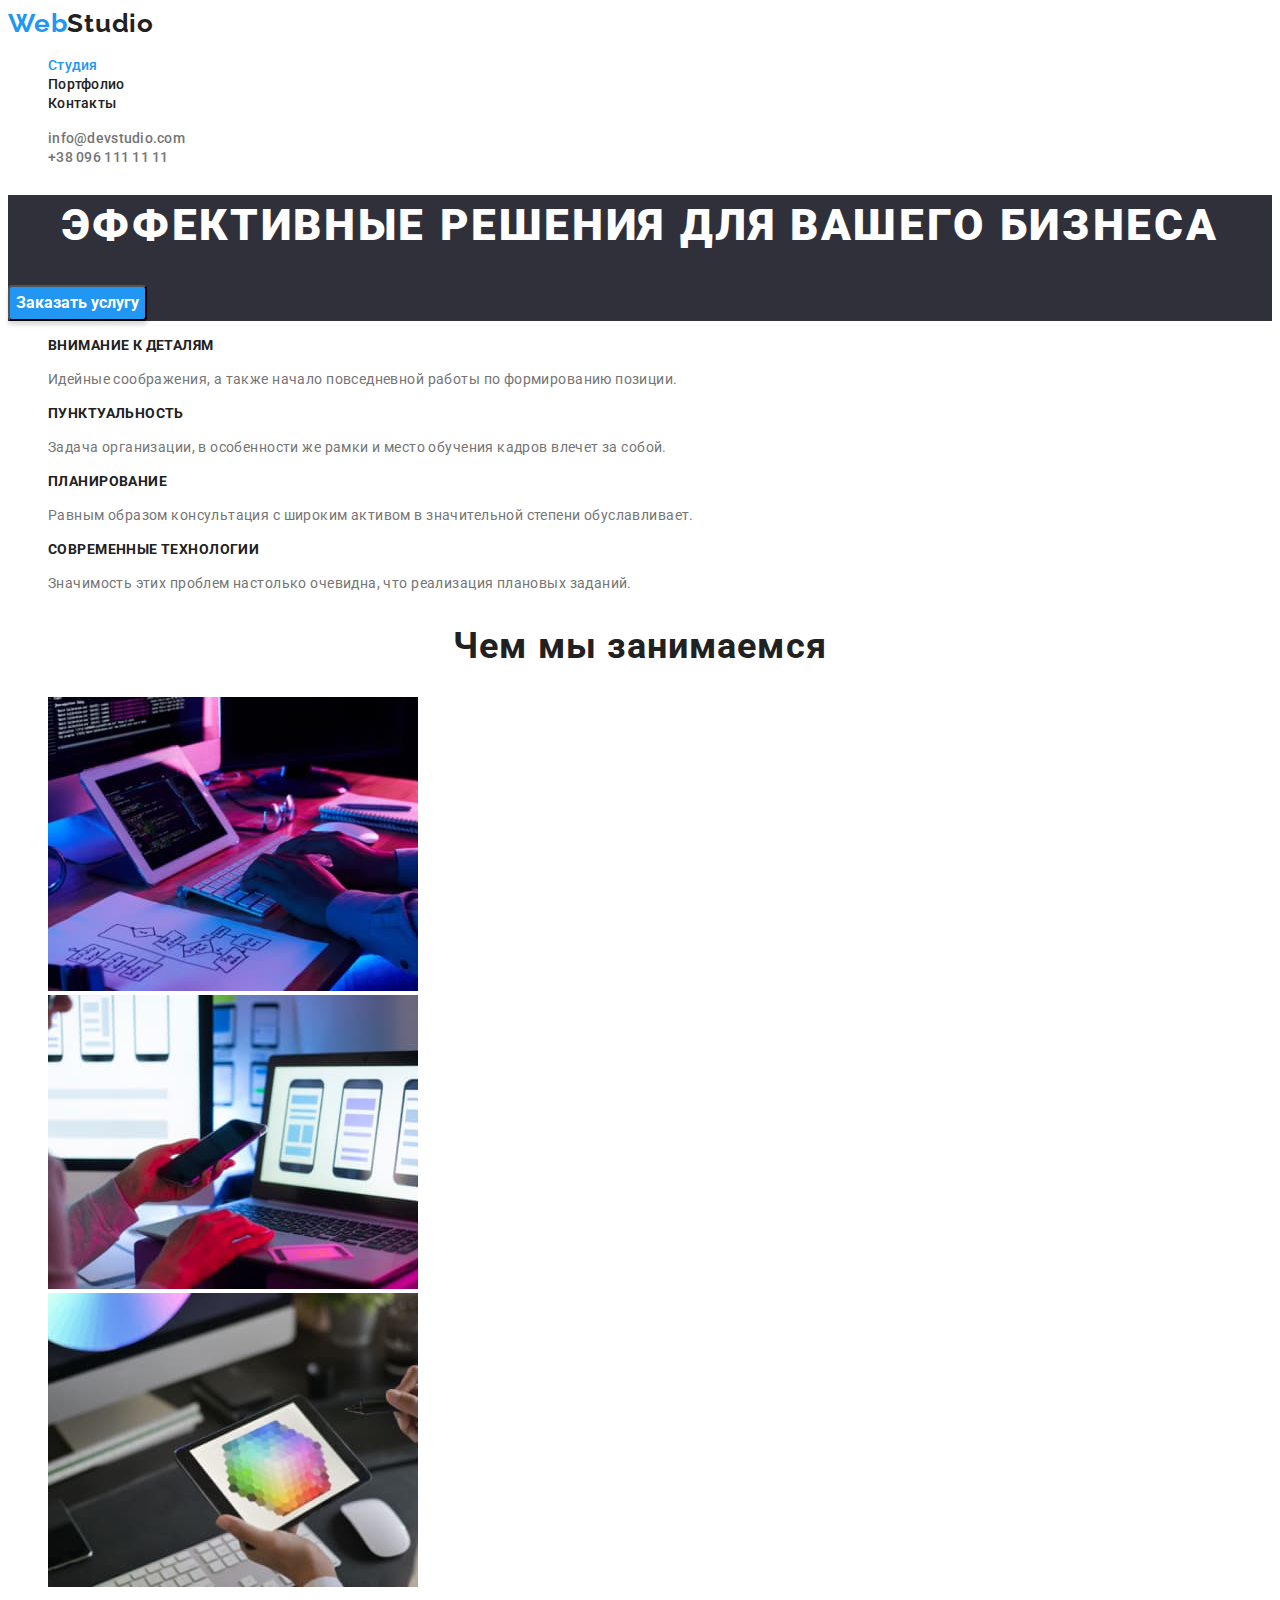
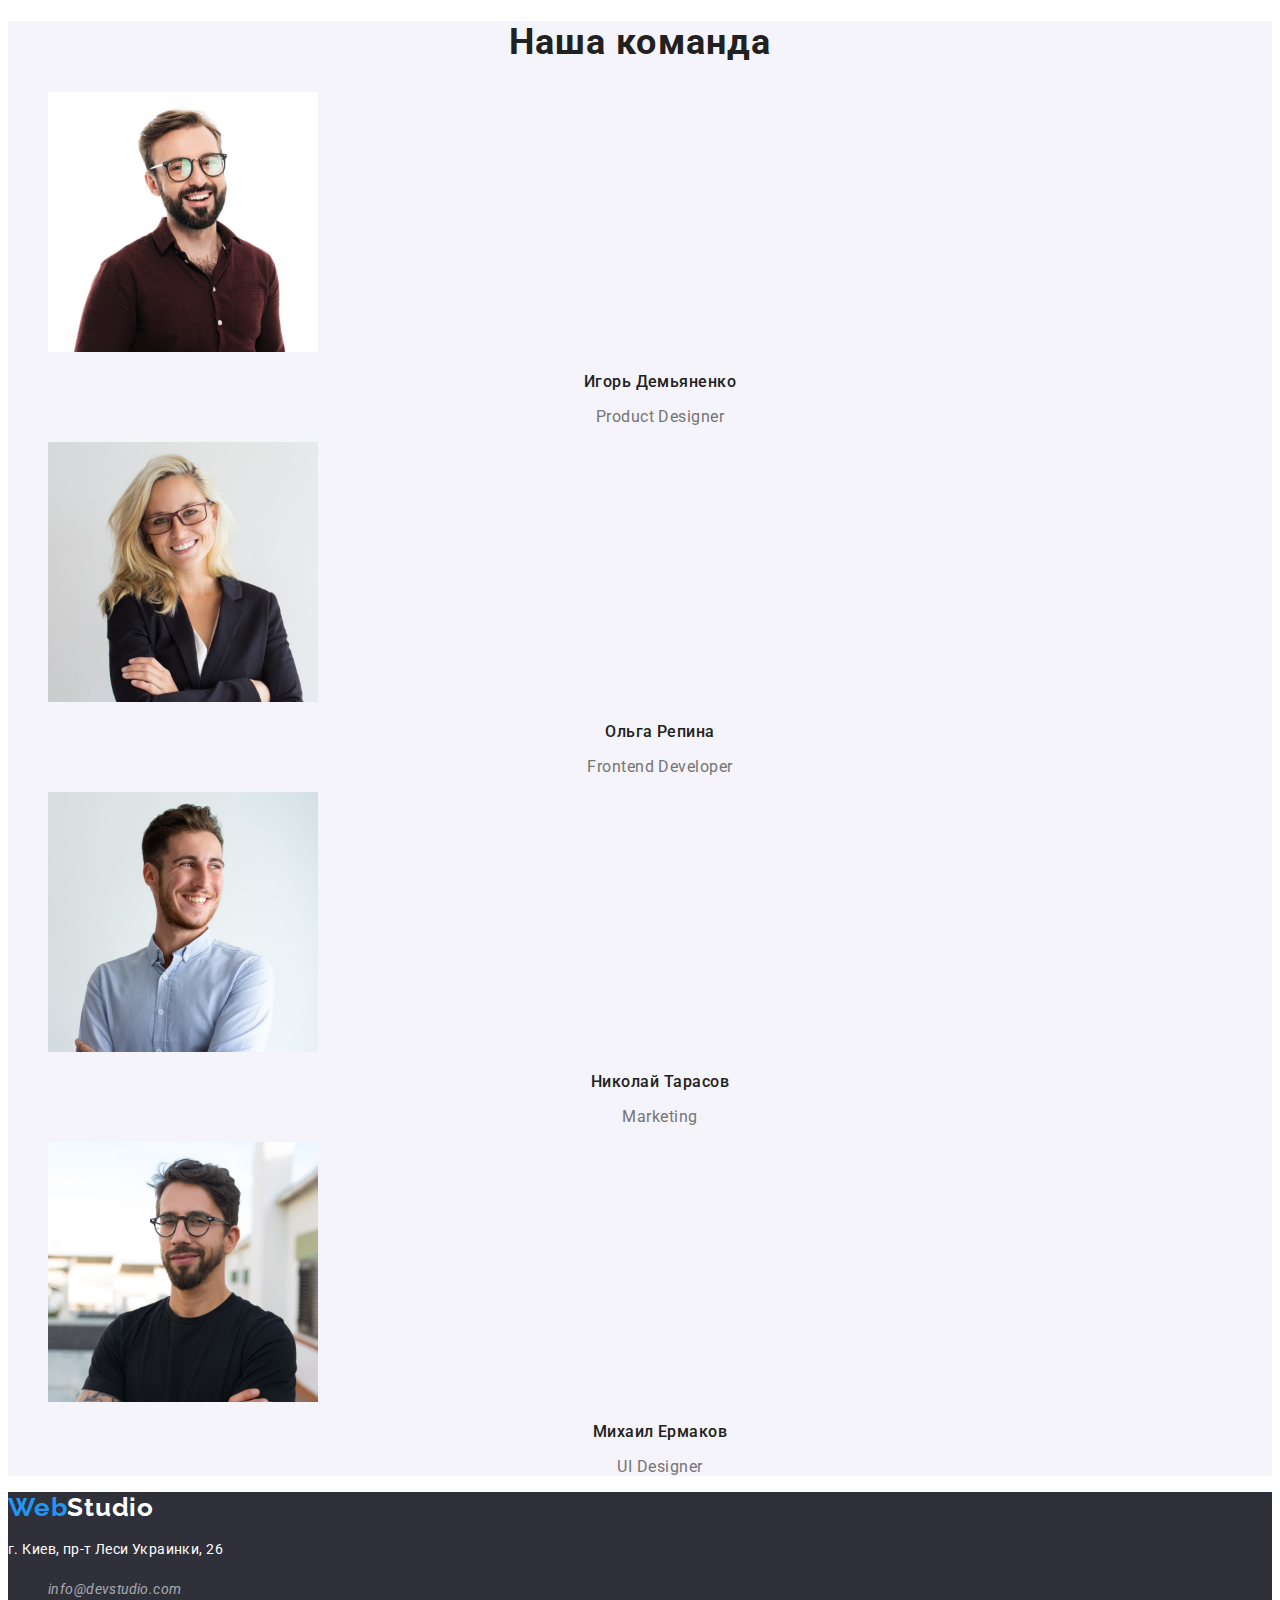
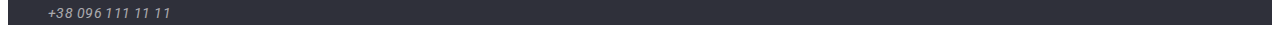
==== index.html @ 49ae982c "Initial commit" ====
<!DOCTYPE html>
<html lang="ru">
  <head>
    <meta charset="UTF-8" />
    <meta http-equiv="X-UA-Compatible" content="IE=edge" />
    <meta name="viewport" content="width=device-width, initial-scale=1.0" />
    <title>Студия</title>
    <link
      rel="stylesheet"
      href="https://cdnjs.cloudflare.com/ajax/libs/modern-normalize/1.1.0/modern-normalize.min.css"
      integrity="sha512-wpPYUAdjBVSE4KJnH1VR1HeZfpl1ub8YT/NKx4PuQ5NmX2tKuGu6U/JRp5y+Y8XG2tV+wKQpNHVUX03MfMFn9Q=="
      crossorigin="anonymous"
      referrerpolicy="no-referrer"
    />
    <link rel="preconnect" href="https://fonts.googleapis.com" />
    <link rel="preconnect" href="https://fonts.gstatic.com" crossorigin />
    <link
      href="https://fonts.googleapis.com/css2?family=Raleway:wght@700&family=Roboto:wght@400;500;700;900&display=swap"
      rel="stylesheet"
    />
    <link rel="stylesheet" href="./css/styles.css" />
  </head>
  <body class="page">
    <!-- Header -->
    <header class="header">
      <!-- Основна навігація-->
      <nav class="main-nav">
        <!--логотип-->
        <a class="logo-link link" lang="en" href="./index.html"
          >Web<span class="logo-accent">Studio</span>
        </a>
        <!--список посилань по секціях-->
        <ul class="main-nav-items list">
          <li>
            <a class="main-nav-link main-nav-current link" href="./index.html"
              >Студия</a
            >
          </li>
          <li>
            <a class="main-nav-link link" href="./portfolio.html">Портфолио</a>
          </li>
          <li>
            <a class="main-nav-link link" href="">Контакты</a>
          </li>
        </ul>
      </nav>
      <!--посилання на пошту і телефон-->
      <ul class="main-nav-call list">
        <li>
          <a class="main-nav-call-link link" href="mailto:info@devstudio.com"
            >info@devstudio.com</a
          >
        </li>
        <li>
          <a class="main-nav-call-link link" href="tel:+380961111111"
            >+38 096 111 11 11</a
          >
        </li>
      </ul>
    </header>
    <!-- Main -->
    <main>
      <section class="section-hero">
        <h1 class="main-title">Эффективные решения для вашего бизнеса</h1>
        <button class="btn-hero" type="button">Заказать услугу</button>
      </section>
      <!-- Сharacteristics section -->
      <section>
        <!--прихований заголовок секції, що не буде відображатись в остаточній верстці-->
        <h2 class="hidden-title" hidden>Особенности</h2>
        <!--ненумерований список особливостей-->
        <ul class="list">
          <li>
            <h3 class="subtitle-characteristics">Внимание к деталям</h3>
            <p class="desc">
              Идейные соображения, а также начало повседневной работы по
              формированию позиции.
            </p>
          </li>
          <li>
            <h3 class="subtitle-characteristics">Пунктуальность</h3>
            <p class="desc">
              Задача организации, в особенности же рамки и место обучения кадров
              влечет за собой.
            </p>
          </li>
          <li>
            <h3 class="subtitle-characteristics">Планирование</h3>
            <p class="desc">
              Равным образом консультация с широким активом в значительной
              степени обуславливает.
            </p>
          </li>
          <li>
            <h3 class="subtitle-characteristics">Современные технологии</h3>
            <p class="desc">
              Значимость этих проблем настолько очевидна, что реализация
              плановых заданий.
            </p>
          </li>
        </ul>
      </section>
      <section>
        <!--Images section-->
        <h2 class="title-section">Чем мы занимаемся</h2>
        <ul class="list">
          <li>
            <img
              src="./images/box_1.jpg"
              alt="разработчик пишет код"
              width="370"
              height="294"
            />
          </li>
          <li>
            <img
              src="./images/box_2.jpg"
              alt="разработчик проверяет мобильную версию сайта"
              width="370"
              height="294"
            />
          </li>
          <li>
            <img
              src="./images/box_3.jpg"
              alt="разработчик выбирает цветовую палитру"
              width="370"
              height="294"
            />
          </li>
        </ul>
      </section>
      <!-- Command section-->
      <section class="command-section">
        <h2 class="title-section">Наша команда</h2>
        <ul class="list">
          <li>
            <img
              src="./images/img1.jpg"
              alt="Игорь Демьяненко"
              width="270"
              height="260"
            />
            <h3 class="command-subtitle">Игорь Демьяненко</h3>
            <p class="command-role" lang="en">Product Designer</p>
          </li>
          <li>
            <img
              src="./images/img2.jpg"
              alt="Ольга Репина"
              width="270"
              height="260"
            />
            <h3 class="command-subtitle">Ольга Репина</h3>
            <p class="command-role" lang="en">Frontend Developer</p>
          </li>
          <li>
            <img
              src="./images/img3.jpg"
              alt="Николай Тарасов"
              width="270"
              height="260"
            />
            <h3 class="command-subtitle">Николай Тарасов</h3>
            <p class="command-role" lang="en">Marketing</p>
          </li>
          <li>
            <img
              src="./images/img4.jpg"
              alt="Михаил Ермаков"
              width="270"
              height="260"
            />
            <h3 class="command-subtitle">Михаил Ермаков</h3>
            <p class="command-role" lang="en">UI Designer</p>
          </li>
        </ul>
      </section>
    </main>
    <footer class="footer">
      <!--логотип-->
      <a class="logo-link link" lang="en" href="./index.html"
        >Web<span class="logo-accent-footer">Studio</span>
      </a>
      <address class="address">
        <p class="footer-address">г. Киев, пр-т Леси Украинки, 26</p>
        <ul class="footer-contacts-list list">
          <li>
            <a class="footer-contacts link" href="mailto:info@devstudio.com"
              >info@devstudio.com</a
            >
          </li>
          <li>
            <a class="footer-contacts link" href="tel:+380961111111"
              >+38 096 111 11 11</a
            >
          </li>
        </ul>
      </address>
    </footer>
  </body>
</html>
---- css/styles.css ----
:root {
  /* Fonts */
  --main-font: "Roboto", sans-serif;
  --secondary-font: "Raleway", sans-serif;
  /* Text colors */
  --main-txt-cl: #757575;
  --accent-txt-cl: #2196f3;
  --title-txt-cl: #212121;
  --white-txt-cl: #ffffff;
  --footer-contacts-txt-cl: rgba(255, 255, 255, 0.6);
  /* Bg colors */
  --dark-bg-cl: #2f303a;
  --light-bg-cl: #f5f4fa;
  --active-bg-btn-hero: #188ce8;
  --filter-btn-bg-cl: #f5f4fa;
}

/* Reset styles */
.list {
  list-style: none;
}
.link {
  text-decoration: none;
  color: currentColor;
}

/* Page */

body {
  font-family: var(--main-font);
  color: var(--main-txt-cl);
}

/* Header */
/* Header logo */
.logo-link {
  font-family: var(--secondary-font);
  font-weight: 700;
  font-size: 26px;
  line-height: calc(31 / 26);
  letter-spacing: 0.03em;
  color: var(--accent-txt-cl);
}
.logo-accent {
  color: var(--title-txt-cl);
}

/* Header navigation */
.main-nav-link {
  color: var(--title-txt-cl);
  font-weight: 500;
  font-size: 14px;
  line-height: calc(16 / 14);
  letter-spacing: 0.02em;
}
.main-nav-link:hover,
.main-nav-link:focus,
.main-nav-call-link:hover,
.main-nav-call-link:focus {
  color: var(--accent-txt-cl);
}
.main-nav-current {
  color: var(--accent-txt-cl);
}
/* Header contacts */
.main-nav-call-link {
  font-weight: 500;
  font-size: 14px;
  line-height: calc(16 / 14);
  letter-spacing: 0.02em;
}

/* Section Hero */
.section-hero {
  background-color: var(--dark-bg-cl);
}
.btn-hero {
  font-family: inherit;
  font-weight: 700;
  font-size: 16px;
  line-height: calc(30 / 16);
  color: var(--white-txt-cl);
  background-color: var(--accent-txt-cl);
  box-shadow: 0px 4px 4px rgba(0, 0, 0, 0.15);
  border-radius: 4px;
  cursor: pointer;
}
.btn-hero:hover,
.btn-hero:focus {
  background-color: var(--active-bg-btn-hero);
}
.main-title {
  font-weight: 900;
  font-size: 44px;
  line-height: calc(60 / 44);
  text-align: center;
  letter-spacing: 0.06em;
  text-transform: uppercase;
  color: var(--white-txt-cl);
}

/* Сharacteristics section */

.subtitle-characteristics {
  font-weight: 700;
  font-size: 14px;
  line-height: calc(16 / 14);
  letter-spacing: 0.03em;
  text-transform: uppercase;
  color: var(--title-txt-cl);
}
.desc {
  font-size: 14px;
  line-height: calc(24 / 14);
  letter-spacing: 0.03em;
}

/* Images section */

.title-section {
  font-weight: 700;
  font-size: 36px;
  line-height: calc(42 / 36);
  text-align: center;
  letter-spacing: 0.03em;
  color: var(--title-txt-cl);
}

/* Command section */

.command-section {
  background-color: var(--light-bg-cl);
}
.command-subtitle {
  font-weight: 500;
  font-size: 16px;
  line-height: calc(19 / 16);
  text-align: center;
  letter-spacing: 0.03em;
  color: var(--title-txt-cl);
}
.command-role {
  line-height: calc(19 / 16);
  text-align: center;
  letter-spacing: 0.03em;
}

/* Portfolio section */

.filter-btn {
  font-family: inherit;
  font-weight: 500;
  font-size: 16px;
  line-height: calc(26 / 16);
  letter-spacing: 0.03em;
  color: var(--title-txt-cl);
  background-color: var(--filter-btn-bg-cl);
  border-radius: 4px;
  cursor: pointer;
}
.filter-btn-current {
  background-color: var(--accent-txt-cl);
}
.filter-btn:hover,
.filter-btn:focus {
  background-color: var(--active-bg-btn-hero);
}

/* Portfolio section */

.subtitle-potfolio {
  font-weight: 700;
  font-size: 18px;
  line-height: calc(36 / 18);
  letter-spacing: 0.06em;
  color: var(--title-txt-cl);
}
.portfolio-desc {
  line-height: calc(30 / 16);
  letter-spacing: 0.03em;
}

/* Footer */

.footer {
  background-color: var(--dark-bg-cl);
}
.logo-accent-footer {
  color: var(--white-txt-cl);
}
.footer-address {
  font-style: normal;
  font-size: 14px;
  line-height: calc(24 / 14);
  letter-spacing: 0.03em;
  color: var(--white-txt-cl);
}
.footer-contacts {
  font-size: 14px;
  line-height: calc(24 / 14);
  letter-spacing: 0.03em;
  color: var(--footer-contacts-txt-cl);
}
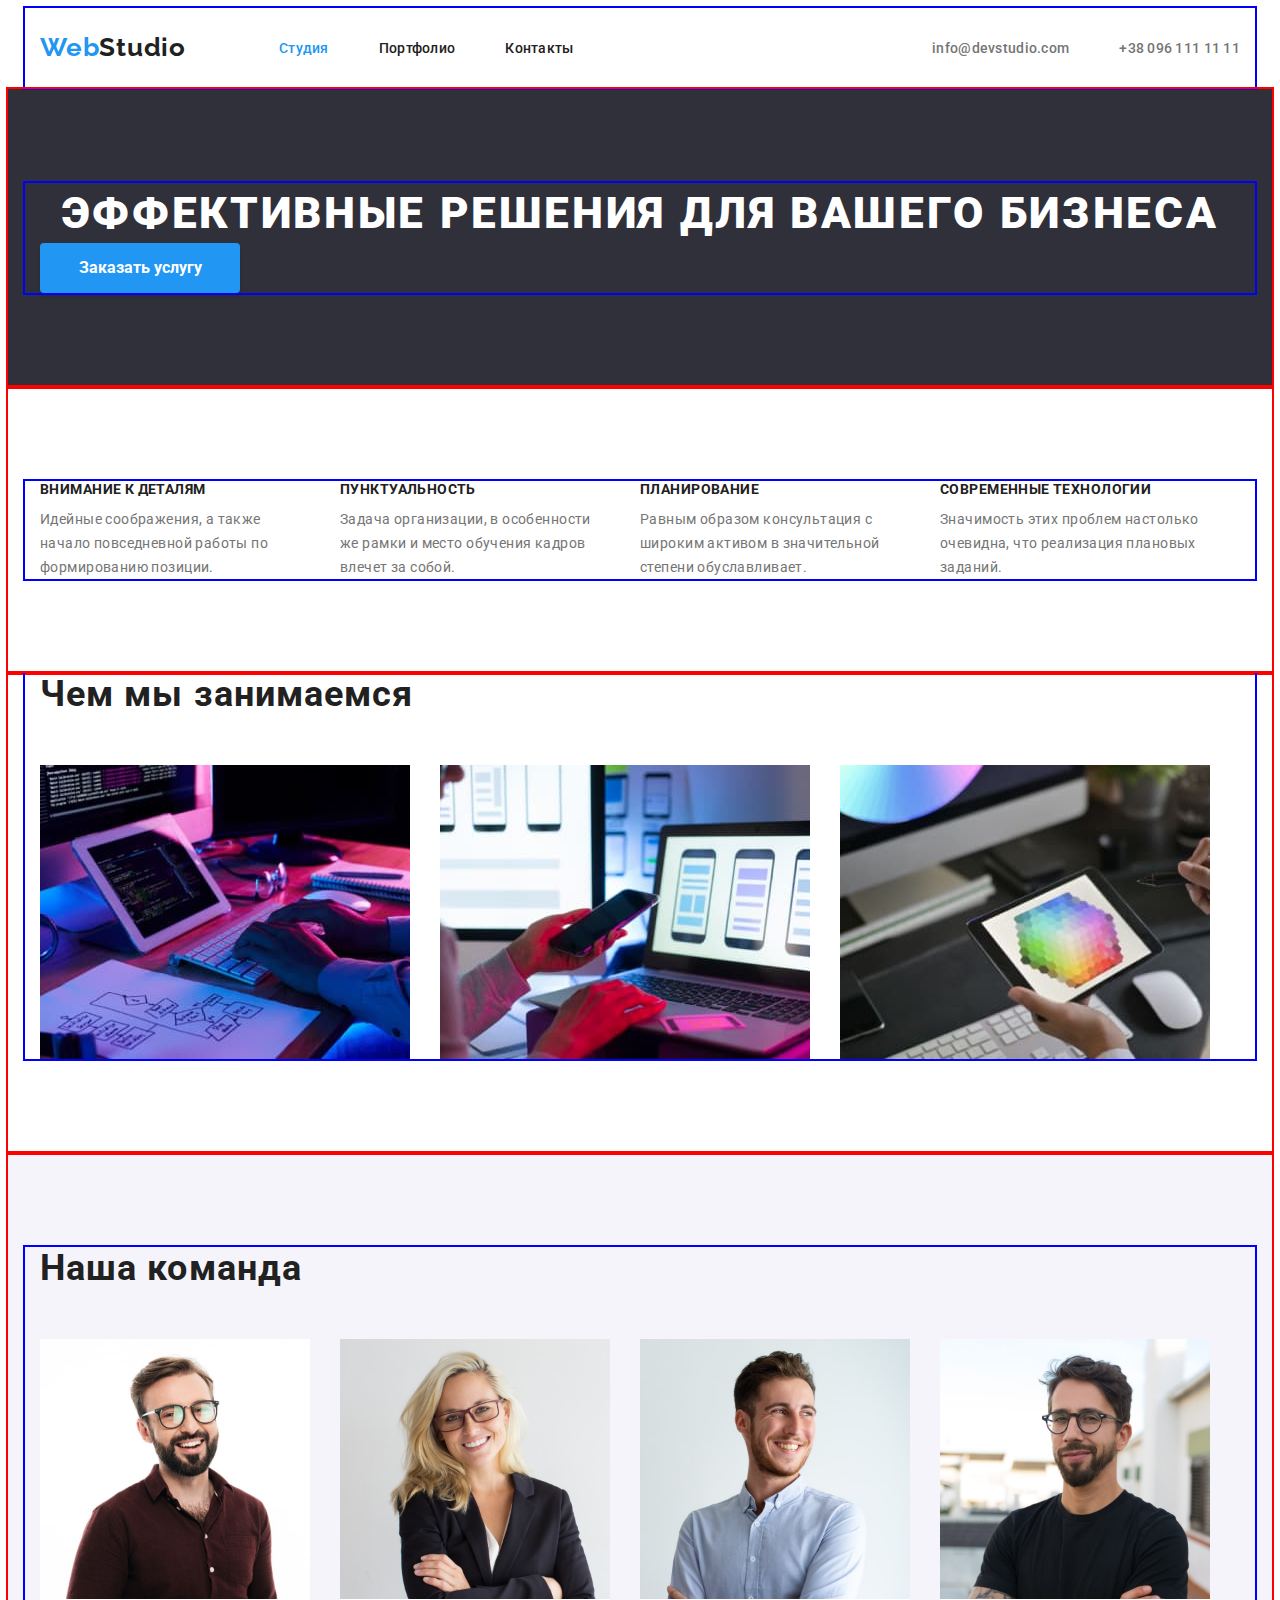
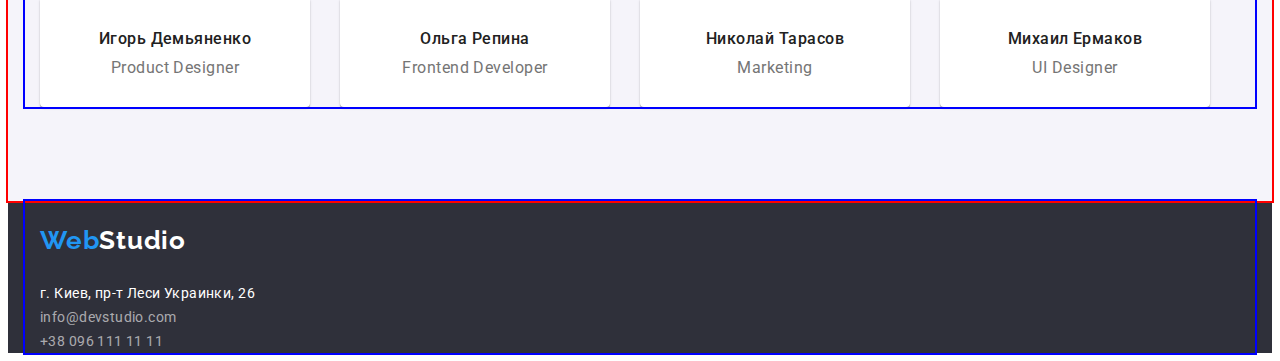
==== commit 391728ea: "0.01" ====
--- a/index.html
+++ b/index.html
@@ -5,6 +5,12 @@
     <meta http-equiv="X-UA-Compatible" content="IE=edge" />
     <meta name="viewport" content="width=device-width, initial-scale=1.0" />
     <title>Студия</title>
+    <link rel="preconnect" href="https://fonts.googleapis.com" />
+    <link rel="preconnect" href="https://fonts.gstatic.com" crossorigin />
+    <link
+      href="https://fonts.googleapis.com/css2?family=Raleway:wght@700&family=Roboto:wght@400;500;700;900&display=swap"
+      rel="stylesheet"
+    />
     <link
       rel="stylesheet"
       href="https://cdnjs.cloudflare.com/ajax/libs/modern-normalize/1.1.0/modern-normalize.min.css"
@@ -12,191 +18,207 @@
       crossorigin="anonymous"
       referrerpolicy="no-referrer"
     />
-    <link rel="preconnect" href="https://fonts.googleapis.com" />
-    <link rel="preconnect" href="https://fonts.gstatic.com" crossorigin />
-    <link
-      href="https://fonts.googleapis.com/css2?family=Raleway:wght@700&family=Roboto:wght@400;500;700;900&display=swap"
-      rel="stylesheet"
-    />
     <link rel="stylesheet" href="./css/styles.css" />
   </head>
   <body class="page">
     <!-- Header -->
     <header class="header">
-      <!-- Основна навігація-->
-      <nav class="main-nav">
-        <!--логотип-->
-        <a class="logo-link link" lang="en" href="./index.html"
-          >Web<span class="logo-accent">Studio</span>
-        </a>
-        <!--список посилань по секціях-->
-        <ul class="main-nav-items list">
+      <div class="container header-container">
+        <!-- Основна навігація-->
+        <nav class="main-nav">
+          <!--логотип-->
+          <a class="logo-link link" lang="en" href="./index.html"
+            >Web<span class="logo-accent">Studio</span>
+          </a>
+          <!--список посилань по секціях-->
+          <ul class="main-nav-items list">
+            <li>
+              <a class="main-nav-link main-nav-current link" href="./index.html"
+                >Студия</a
+              >
+            </li>
+            <li>
+              <a class="main-nav-link link" href="./portfolio.html"
+                >Портфолио</a
+              >
+            </li>
+            <li>
+              <a class="main-nav-link link" href="">Контакты</a>
+            </li>
+          </ul>
+        </nav>
+        <!--посилання на пошту і телефон-->
+        <ul class="main-nav-call list">
           <li>
-            <a class="main-nav-link main-nav-current link" href="./index.html"
-              >Студия</a
-            >
-          </li>
-          <li>
-            <a class="main-nav-link link" href="./portfolio.html">Портфолио</a>
-          </li>
-          <li>
-            <a class="main-nav-link link" href="">Контакты</a>
-          </li>
-        </ul>
-      </nav>
-      <!--посилання на пошту і телефон-->
-      <ul class="main-nav-call list">
-        <li>
-          <a class="main-nav-call-link link" href="mailto:info@devstudio.com"
-            >info@devstudio.com</a
-          >
-        </li>
-        <li>
-          <a class="main-nav-call-link link" href="tel:+380961111111"
-            >+38 096 111 11 11</a
-          >
-        </li>
-      </ul>
-    </header>
-    <!-- Main -->
-    <main>
-      <section class="section-hero">
-        <h1 class="main-title">Эффективные решения для вашего бизнеса</h1>
-        <button class="btn-hero" type="button">Заказать услугу</button>
-      </section>
-      <!-- Сharacteristics section -->
-      <section>
-        <!--прихований заголовок секції, що не буде відображатись в остаточній верстці-->
-        <h2 class="hidden-title" hidden>Особенности</h2>
-        <!--ненумерований список особливостей-->
-        <ul class="list">
-          <li>
-            <h3 class="subtitle-characteristics">Внимание к деталям</h3>
-            <p class="desc">
-              Идейные соображения, а также начало повседневной работы по
-              формированию позиции.
-            </p>
-          </li>
-          <li>
-            <h3 class="subtitle-characteristics">Пунктуальность</h3>
-            <p class="desc">
-              Задача организации, в особенности же рамки и место обучения кадров
-              влечет за собой.
-            </p>
-          </li>
-          <li>
-            <h3 class="subtitle-characteristics">Планирование</h3>
-            <p class="desc">
-              Равным образом консультация с широким активом в значительной
-              степени обуславливает.
-            </p>
-          </li>
-          <li>
-            <h3 class="subtitle-characteristics">Современные технологии</h3>
-            <p class="desc">
-              Значимость этих проблем настолько очевидна, что реализация
-              плановых заданий.
-            </p>
-          </li>
-        </ul>
-      </section>
-      <section>
-        <!--Images section-->
-        <h2 class="title-section">Чем мы занимаемся</h2>
-        <ul class="list">
-          <li>
-            <img
-              src="./images/box_1.jpg"
-              alt="разработчик пишет код"
-              width="370"
-              height="294"
-            />
-          </li>
-          <li>
-            <img
-              src="./images/box_2.jpg"
-              alt="разработчик проверяет мобильную версию сайта"
-              width="370"
-              height="294"
-            />
-          </li>
-          <li>
-            <img
-              src="./images/box_3.jpg"
-              alt="разработчик выбирает цветовую палитру"
-              width="370"
-              height="294"
-            />
-          </li>
-        </ul>
-      </section>
-      <!-- Command section-->
-      <section class="command-section">
-        <h2 class="title-section">Наша команда</h2>
-        <ul class="list">
-          <li>
-            <img
-              src="./images/img1.jpg"
-              alt="Игорь Демьяненко"
-              width="270"
-              height="260"
-            />
-            <h3 class="command-subtitle">Игорь Демьяненко</h3>
-            <p class="command-role" lang="en">Product Designer</p>
-          </li>
-          <li>
-            <img
-              src="./images/img2.jpg"
-              alt="Ольга Репина"
-              width="270"
-              height="260"
-            />
-            <h3 class="command-subtitle">Ольга Репина</h3>
-            <p class="command-role" lang="en">Frontend Developer</p>
-          </li>
-          <li>
-            <img
-              src="./images/img3.jpg"
-              alt="Николай Тарасов"
-              width="270"
-              height="260"
-            />
-            <h3 class="command-subtitle">Николай Тарасов</h3>
-            <p class="command-role" lang="en">Marketing</p>
-          </li>
-          <li>
-            <img
-              src="./images/img4.jpg"
-              alt="Михаил Ермаков"
-              width="270"
-              height="260"
-            />
-            <h3 class="command-subtitle">Михаил Ермаков</h3>
-            <p class="command-role" lang="en">UI Designer</p>
-          </li>
-        </ul>
-      </section>
-    </main>
-    <footer class="footer">
-      <!--логотип-->
-      <a class="logo-link link" lang="en" href="./index.html"
-        >Web<span class="logo-accent-footer">Studio</span>
-      </a>
-      <address class="address">
-        <p class="footer-address">г. Киев, пр-т Леси Украинки, 26</p>
-        <ul class="footer-contacts-list list">
-          <li>
-            <a class="footer-contacts link" href="mailto:info@devstudio.com"
+            <a class="main-nav-call-link link" href="mailto:info@devstudio.com"
               >info@devstudio.com</a
             >
           </li>
           <li>
-            <a class="footer-contacts link" href="tel:+380961111111"
+            <a class="main-nav-call-link link" href="tel:+380961111111"
               >+38 096 111 11 11</a
             >
           </li>
         </ul>
-      </address>
+      </div>
+    </header>
+    <!-- Main -->
+    <main>
+      <section class="section-hero section">
+        <div class="container">
+          <h1 class="main-title">Эффективные решения для вашего бизнеса</h1>
+          <button class="btn-hero" type="button">Заказать услугу</button>
+        </div>
+      </section>
+      <!-- Сharacteristics section -->
+      <section class="characteristic-section section">
+        <div class="characteristic-section-container container">
+          <!--прихований заголовок секції, що не буде відображатись в остаточній верстці-->
+          <h2 class="visually-hidden">Особенности</h2>
+          <!--ненумерований список особливостей-->
+          <ul class="characteristic-section-list list">
+            <li>
+              <h3 class="subtitle-characteristics">Внимание к деталям</h3>
+              <p class="characteristics-desc">
+                Идейные соображения, а также начало повседневной работы по
+                формированию позиции.
+              </p>
+            </li>
+            <li>
+              <h3 class="subtitle-characteristics">Пунктуальность</h3>
+              <p class="characteristics-desc">
+                Задача организации, в особенности же рамки и место обучения
+                кадров влечет за собой.
+              </p>
+            </li>
+            <li>
+              <h3 class="subtitle-characteristics">Планирование</h3>
+              <p class="characteristics-desc">
+                Равным образом консультация с широким активом в значительной
+                степени обуславливает.
+              </p>
+            </li>
+            <li>
+              <h3 class="subtitle-characteristics">Современные технологии</h3>
+              <p class="characteristics-desc">
+                Значимость этих проблем настолько очевидна, что реализация
+                плановых заданий.
+              </p>
+            </li>
+          </ul>
+        </div>
+      </section>
+      <section class="About-us-section section">
+        <div class="container">
+          <!--Images section-->
+          <h2 class="About-us-title title-section">Чем мы занимаемся</h2>
+          <ul class="About-us-list list">
+            <li>
+              <img
+                src="./images/box_1.jpg"
+                alt="разработчик пишет код"
+                width="370"
+                height="294"
+              />
+            </li>
+            <li>
+              <img
+                src="./images/box_2.jpg"
+                alt="разработчик проверяет мобильную версию сайта"
+                width="370"
+                height="294"
+              />
+            </li>
+            <li>
+              <img
+                src="./images/box_3.jpg"
+                alt="разработчик выбирает цветовую палитру"
+                width="370"
+                height="294"
+              />
+            </li>
+          </ul>
+        </div>
+      </section>
+      <!-- Command section-->
+      <section class="command-section section">
+        <div class="command-section-container container">
+          <h2 class="command-section-title title-section">Наша команда</h2>
+          <ul class="command-section-list list">
+            <li>
+              <img
+                src="./images/img1.jpg"
+                alt="Игорь Демьяненко"
+                width="270"
+                height="260"
+              />
+              <div class="command-section-wrapper">
+                <h3 class="command-subtitle">Игорь Демьяненко</h3>
+                <p class="command-role" lang="en">Product Designer</p>
+              </div>
+            </li>
+            <li>
+              <img
+                src="./images/img2.jpg"
+                alt="Ольга Репина"
+                width="270"
+                height="260"
+              />
+              <div class="command-section-wrapper">
+                <h3 class="command-subtitle">Ольга Репина</h3>
+                <p class="command-role" lang="en">Frontend Developer</p>
+              </div>
+            </li>
+            <li>
+              <img
+                src="./images/img3.jpg"
+                alt="Николай Тарасов"
+                width="270"
+                height="260"
+              />
+              <div class="command-section-wrapper">
+                <h3 class="command-subtitle">Николай Тарасов</h3>
+                <p class="command-role" lang="en">Marketing</p>
+              </div>
+            </li>
+            <li>
+              <img
+                src="./images/img4.jpg"
+                alt="Михаил Ермаков"
+                width="270"
+                height="260"
+              />
+              <div class="command-section-wrapper">
+                <h3 class="command-subtitle">Михаил Ермаков</h3>
+                <p class="command-role" lang="en">UI Designer</p>
+              </div>
+            </li>
+          </ul>
+        </div>
+      </section>
+    </main>
+    <footer class="footer">
+      <!--логотип-->
+      <div class="container">
+        <a class="logo-link link" lang="en" href="./index.html"
+          >Web<span class="logo-accent-footer">Studio</span>
+        </a>
+        <address class="address">
+          <p class="footer-address">г. Киев, пр-т Леси Украинки, 26</p>
+          <ul class="footer-contacts-list list">
+            <li>
+              <a class="footer-contacts link" href="mailto:info@devstudio.com"
+                >info@devstudio.com</a
+              >
+            </li>
+            <li>
+              <a class="footer-contacts link" href="tel:+380961111111"
+                >+38 096 111 11 11</a
+              >
+            </li>
+          </ul>
+        </address>
+      </div>
     </footer>
   </body>
 </html>
--- a/css/styles.css
+++ b/css/styles.css
@@ -13,17 +13,75 @@
   --light-bg-cl: #f5f4fa;
   --active-bg-btn-hero: #188ce8;
   --filter-btn-bg-cl: #f5f4fa;
+  --command-section-wrapper-cl: #EEEEEE;
 }
 
 /* Reset styles */
+h1,
+h2,
+h3,
+h4,
+h5,
+h6,
+p {
+  margin: 0;
+}
+
 .list {
   list-style: none;
+  padding: 0;
+  margin: 0;
 }
 .link {
   text-decoration: none;
   color: currentColor;
 }
 
+/* Base styles */
+.container {
+  padding-left: 15px;
+  padding-right: 15px;
+  width: 1200px;
+  margin-left: auto;
+  margin-right: auto;
+
+  outline: 2px solid blue;
+}
+
+.section {
+  padding-top: 94px;
+  padding-bottom: 94px;
+
+  outline: 2px solid red;
+}
+.visually-hidden {
+  position: absolute;
+  width: 1px;
+  height: 1px;
+  margin: -1px;
+  border: 0;
+  padding: 0;
+
+  white-space: nowrap;
+  clip-path: inset(100%);
+  clip: rect(0 0 0 0);
+  overflow: hidden;
+}
+img {
+  display: block;
+}
+
+.title-section {
+  display: inline-block;
+  font-weight: 700;
+  font-size: 36px;
+  line-height: calc(42 / 36);
+  text-align: center;
+  letter-spacing: 0.03em;
+  color: var(--title-txt-cl);
+  margin-bottom: 50px;
+}
+
 /* Page */
 
 body {
@@ -32,14 +90,43 @@
 }
 
 /* Header */
+
+.header {
+  border-bottom: 1px solid #ececec;
+}
+
+/* Header FlexBox */
+.header-container {
+  display: flex;
+  align-items: center;
+}
+.main-nav {
+  display: flex;
+}
+.main-nav-items {
+  margin-left: 93px;
+  display: flex;
+  gap: 50px;
+}
+.main-nav-call {
+  display: inline-block;
+  display: flex;
+  margin-left: auto;
+  gap: 50px;
+}
+
 /* Header logo */
 .logo-link {
+  display: inline-block;
   font-family: var(--secondary-font);
   font-weight: 700;
   font-size: 26px;
   line-height: calc(31 / 26);
   letter-spacing: 0.03em;
   color: var(--accent-txt-cl);
+  margin-right: auto;
+  padding-top: 24px;
+  padding-bottom: 25px;
 }
 .logo-accent {
   color: var(--title-txt-cl);
@@ -47,11 +134,14 @@
 
 /* Header navigation */
 .main-nav-link {
+  display: inline-block;
   color: var(--title-txt-cl);
   font-weight: 500;
   font-size: 14px;
   line-height: calc(16 / 14);
   letter-spacing: 0.02em;
+  padding-top: 32px;
+  padding-bottom: 32px;
 }
 .main-nav-link:hover,
 .main-nav-link:focus,
@@ -64,30 +154,18 @@
 }
 /* Header contacts */
 .main-nav-call-link {
+  display: inline-block;
   font-weight: 500;
   font-size: 14px;
   line-height: calc(16 / 14);
   letter-spacing: 0.02em;
+  padding-top: 32px;
+  padding-bottom: 32px;
 }
 
 /* Section Hero */
 .section-hero {
   background-color: var(--dark-bg-cl);
-}
-.btn-hero {
-  font-family: inherit;
-  font-weight: 700;
-  font-size: 16px;
-  line-height: calc(30 / 16);
-  color: var(--white-txt-cl);
-  background-color: var(--accent-txt-cl);
-  box-shadow: 0px 4px 4px rgba(0, 0, 0, 0.15);
-  border-radius: 4px;
-  cursor: pointer;
-}
-.btn-hero:hover,
-.btn-hero:focus {
-  background-color: var(--active-bg-btn-hero);
 }
 .main-title {
   font-weight: 900;
@@ -99,8 +177,40 @@
   color: var(--white-txt-cl);
 }
 
+.btn-hero {
+  min-width: 200px;
+  min-height: 50px;
+  padding-top: 10px;
+  padding-right: 32px;
+  padding-bottom: 10px;
+  padding-left: 32px;
+  font-family: inherit;
+  font-weight: 700;
+  font-size: 16px;
+  line-height: calc(30 / 16);
+  color: var(--white-txt-cl);
+  background-color: var(--accent-txt-cl);
+  box-shadow: 0px 4px 4px rgba(0, 0, 0, 0.15);
+  border-radius: 4px;
+  border: transparent;
+  cursor: pointer;
+}
+.btn-hero:hover,
+.btn-hero:focus {
+  background-color: var(--active-bg-btn-hero);
+}
+
 /* Сharacteristics section */
 
+.characteristic-section-container {
+}
+.characteristic-section-list {
+  display: flex;
+  flex-wrap: wrap;
+  gap: 30px;
+  /* потрібно перевірити чи давати li characteristic-section-list класи */
+}
+
 .subtitle-characteristics {
   font-weight: 700;
   font-size: 14px;
@@ -108,25 +218,48 @@
   letter-spacing: 0.03em;
   text-transform: uppercase;
   color: var(--title-txt-cl);
-}
-.desc {
+  width: 270px;
+  margin-bottom: 10px;
+}
+.characteristics-desc {
   font-size: 14px;
   line-height: calc(24 / 14);
   letter-spacing: 0.03em;
-}
-
-/* Images section */
-
-.title-section {
-  font-weight: 700;
-  font-size: 36px;
-  line-height: calc(42 / 36);
-  text-align: center;
-  letter-spacing: 0.03em;
-  color: var(--title-txt-cl);
+  width: 270px;
+}
+
+/* About us section */
+
+.About-us-section {
+  padding-top: 0;
+}
+
+.About-us-list {
+  display: flex;
+  gap: 30px;
+}
+
+.About-us-title {
 }
 
 /* Command section */
+/* Command section flex */
+
+.command-section-list {
+  display: flex;
+  flex-wrap: wrap;
+  gap: 30px;
+}
+.command-section-wrapper {
+  padding-top: 30px;
+  padding-right: 5px;
+  padding-bottom: 30px;
+  padding-left: 5px;
+  background: var(--white-txt-cl);
+  box-shadow: 0px 1px 3px rgba(0, 0, 0, 0.12), 0px 1px 1px rgba(0, 0, 0, 0.14),
+    0px 2px 1px rgba(0, 0, 0, 0.2);
+  border-radius: 0px 0px 4px 4px;
+}
 
 .command-section {
   background-color: var(--light-bg-cl);
@@ -138,6 +271,7 @@
   text-align: center;
   letter-spacing: 0.03em;
   color: var(--title-txt-cl);
+  margin-bottom: 10px;
 }
 .command-role {
   line-height: calc(19 / 16);
@@ -146,8 +280,18 @@
 }
 
 /* Portfolio section */
-
+.portfolio-section-btn-list {
+  display: flex;
+  gap: 8px;
+  justify-content: center;
+  margin-bottom: 50px;
+}
 .filter-btn {
+  min-height: 38px;
+  padding-top: 6px;
+  padding-right: 22px;
+  padding-bottom: 6px;
+  padding-left: 22px;
   font-family: inherit;
   font-weight: 500;
   font-size: 16px;
@@ -156,6 +300,7 @@
   color: var(--title-txt-cl);
   background-color: var(--filter-btn-bg-cl);
   border-radius: 4px;
+  border: transparent;
   cursor: pointer;
 }
 .filter-btn-current {
@@ -168,6 +313,22 @@
 
 /* Portfolio section */
 
+.portfolio-section-list {
+  display: flex;
+  flex-wrap: wrap;
+  gap: 30px;
+}
+
+.portfolio-section-wrapper {
+  padding-top: 20px;
+  padding-right: 24px;
+  padding-bottom: 20px;
+  padding-left: 24px;
+  background: var(--white-txt-cl);
+  border: 1px solid var(--command-section-wrapper-cl);
+  border-top: none;
+}
+
 .subtitle-potfolio {
   font-weight: 700;
   font-size: 18px;
@@ -196,6 +357,7 @@
   color: var(--white-txt-cl);
 }
 .footer-contacts {
+  font-style: normal;
   font-size: 14px;
   line-height: calc(24 / 14);
   letter-spacing: 0.03em;
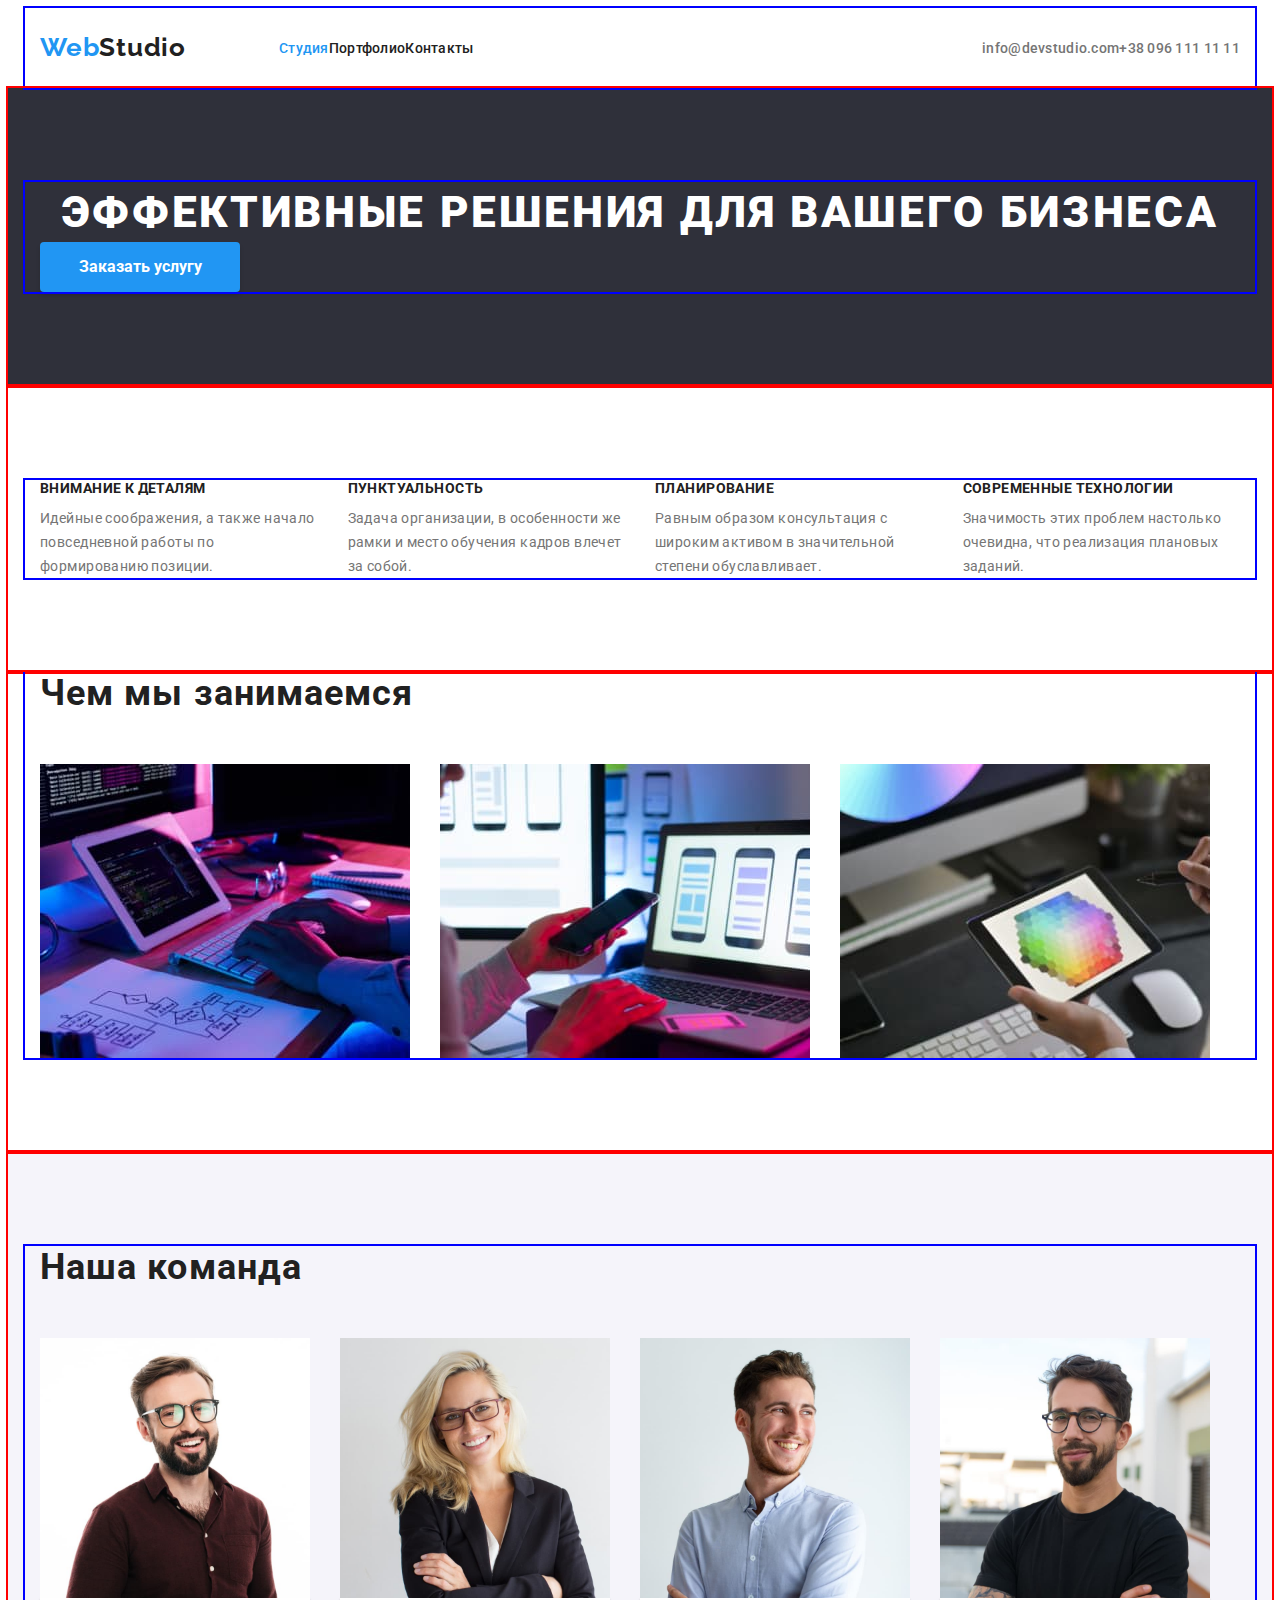
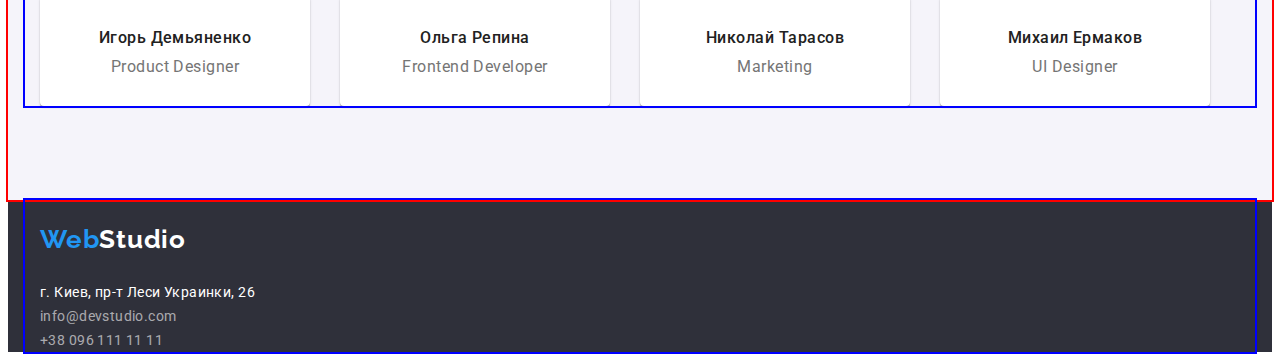
==== commit 4aa9b94b: "0.02" ====
--- a/index.html
+++ b/index.html
@@ -77,28 +77,28 @@
           <h2 class="visually-hidden">Особенности</h2>
           <!--ненумерований список особливостей-->
           <ul class="characteristic-section-list list">
-            <li>
+            <li class="characteristic-section-items">
               <h3 class="subtitle-characteristics">Внимание к деталям</h3>
               <p class="characteristics-desc">
                 Идейные соображения, а также начало повседневной работы по
                 формированию позиции.
               </p>
             </li>
-            <li>
+            <li class="characteristic-section-items">
               <h3 class="subtitle-characteristics">Пунктуальность</h3>
               <p class="characteristics-desc">
                 Задача организации, в особенности же рамки и место обучения
                 кадров влечет за собой.
               </p>
             </li>
-            <li>
+            <li class="characteristic-section-items">
               <h3 class="subtitle-characteristics">Планирование</h3>
               <p class="characteristics-desc">
                 Равным образом консультация с широким активом в значительной
                 степени обуславливает.
               </p>
             </li>
-            <li>
+            <li class="characteristic-section-items">
               <h3 class="subtitle-characteristics">Современные технологии</h3>
               <p class="characteristics-desc">
                 Значимость этих проблем настолько очевидна, что реализация
--- a/css/styles.css
+++ b/css/styles.css
@@ -8,12 +8,19 @@
   --title-txt-cl: #212121;
   --white-txt-cl: #ffffff;
   --footer-contacts-txt-cl: rgba(255, 255, 255, 0.6);
-  /* Bg colors */
+  /* Bg and other colors */
   --dark-bg-cl: #2f303a;
   --light-bg-cl: #f5f4fa;
   --active-bg-btn-hero: #188ce8;
   --filter-btn-bg-cl: #f5f4fa;
-  --command-section-wrapper-cl: #EEEEEE;
+  --portfolio-section-wrapper-cl: #EEEEEE;
+  --header-border-cl: #ececec;
+  --btn-border-cl: transparent;
+  --port
+  /* Others */
+  --indent-header: 50px;
+  --indent-main: 30px;
+  --indent-btn: 8px;
 }
 
 /* Reset styles */
@@ -92,7 +99,7 @@
 /* Header */
 
 .header {
-  border-bottom: 1px solid #ececec;
+  border-bottom: var(--header-border-cl);
 }
 
 /* Header FlexBox */
@@ -106,13 +113,13 @@
 .main-nav-items {
   margin-left: 93px;
   display: flex;
-  gap: 50px;
+  gap: var(--indent-header);
 }
 .main-nav-call {
   display: inline-block;
   display: flex;
   margin-left: auto;
-  gap: 50px;
+  gap: var(--indent-header);
 }
 
 /* Header logo */
@@ -192,7 +199,7 @@
   background-color: var(--accent-txt-cl);
   box-shadow: 0px 4px 4px rgba(0, 0, 0, 0.15);
   border-radius: 4px;
-  border: transparent;
+  border: var(--btn-border-cl);
   cursor: pointer;
 }
 .btn-hero:hover,
@@ -207,8 +214,12 @@
 .characteristic-section-list {
   display: flex;
   flex-wrap: wrap;
-  gap: 30px;
-  /* потрібно перевірити чи давати li characteristic-section-list класи */
+  gap: var(--indent-main);
+}
+/* потрібно перевірити чи давати li з characteristic-section-list класи */
+
+.characteristic-section-items {
+  flex-basis: calc((100% - 30px * 3) / 4);
 }
 
 .subtitle-characteristics {
@@ -218,14 +229,12 @@
   letter-spacing: 0.03em;
   text-transform: uppercase;
   color: var(--title-txt-cl);
-  width: 270px;
   margin-bottom: 10px;
 }
 .characteristics-desc {
   font-size: 14px;
   line-height: calc(24 / 14);
   letter-spacing: 0.03em;
-  width: 270px;
 }
 
 /* About us section */
@@ -236,7 +245,7 @@
 
 .About-us-list {
   display: flex;
-  gap: 30px;
+  gap: var(--indent-main);
 }
 
 .About-us-title {
@@ -248,7 +257,7 @@
 .command-section-list {
   display: flex;
   flex-wrap: wrap;
-  gap: 30px;
+  gap: var(--indent-main);
 }
 .command-section-wrapper {
   padding-top: 30px;
@@ -282,7 +291,7 @@
 /* Portfolio section */
 .portfolio-section-btn-list {
   display: flex;
-  gap: 8px;
+  gap: var(--indent-btn);
   justify-content: center;
   margin-bottom: 50px;
 }
@@ -300,7 +309,7 @@
   color: var(--title-txt-cl);
   background-color: var(--filter-btn-bg-cl);
   border-radius: 4px;
-  border: transparent;
+  border: var(--btn-border-cl);
   cursor: pointer;
 }
 .filter-btn-current {
@@ -316,7 +325,7 @@
 .portfolio-section-list {
   display: flex;
   flex-wrap: wrap;
-  gap: 30px;
+  gap: var(--indent-main);
 }
 
 .portfolio-section-wrapper {
@@ -325,7 +334,7 @@
   padding-bottom: 20px;
   padding-left: 24px;
   background: var(--white-txt-cl);
-  border: 1px solid var(--command-section-wrapper-cl);
+  border: 1px solid var(--portfolio-section-wrapper-cl);
   border-top: none;
 }
 
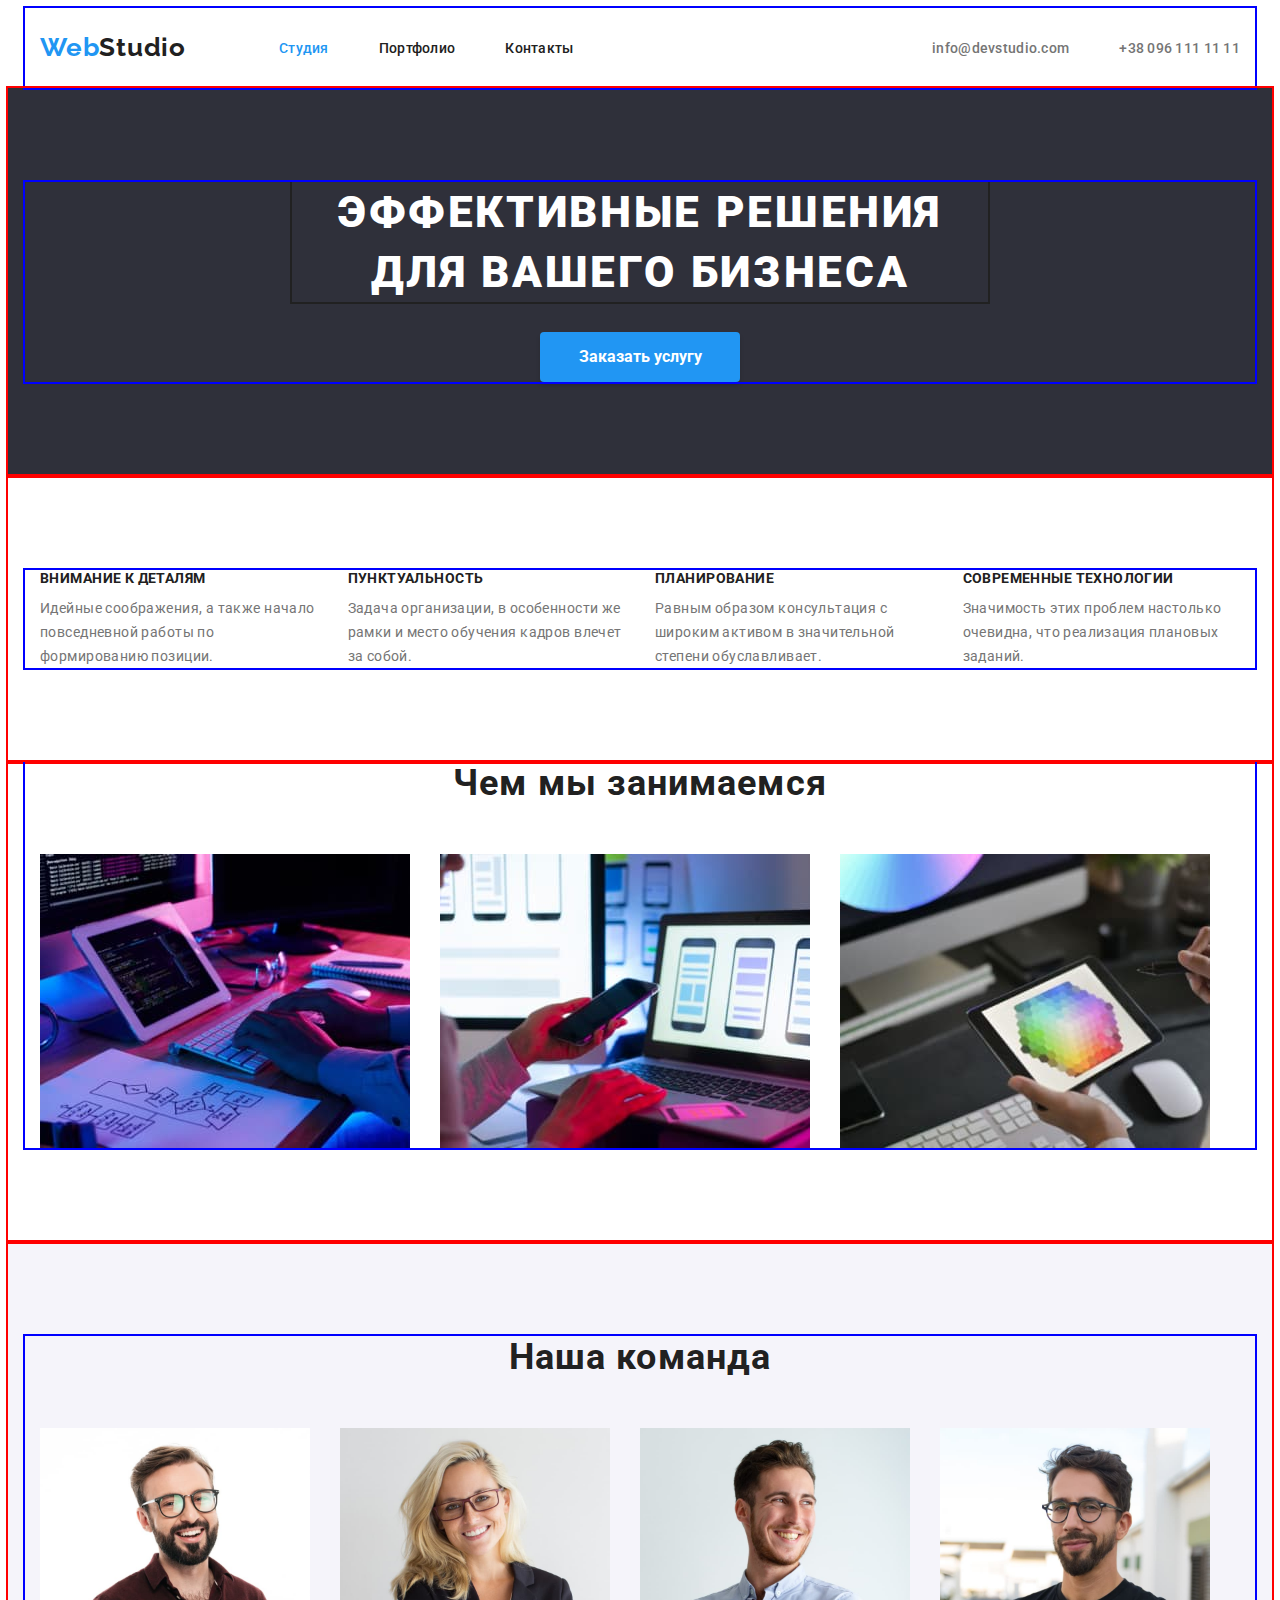
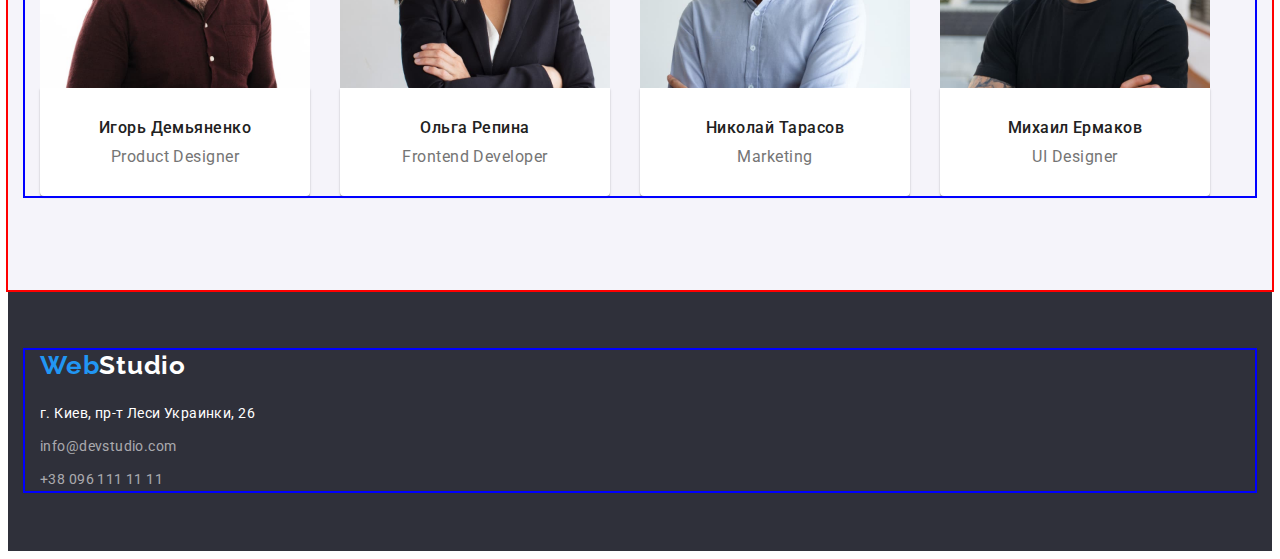
==== commit 9e4b6bce: "0.03" ====
--- a/index.html
+++ b/index.html
@@ -200,19 +200,19 @@
     <footer class="footer">
       <!--логотип-->
       <div class="container">
-        <a class="logo-link link" lang="en" href="./index.html"
+        <a class="logo-link footer-logo link" lang="en" href="./index.html"
           >Web<span class="logo-accent-footer">Studio</span>
         </a>
         <address class="address">
           <p class="footer-address">г. Киев, пр-т Леси Украинки, 26</p>
           <ul class="footer-contacts-list list">
-            <li>
-              <a class="footer-contacts link" href="mailto:info@devstudio.com"
+            <li class="footer-contacts footer-mail">
+              <a class="link" href="mailto:info@devstudio.com"
                 >info@devstudio.com</a
               >
             </li>
-            <li>
-              <a class="footer-contacts link" href="tel:+380961111111"
+            <li class="footer-contacts">
+              <a class="link" href="tel:+380961111111"
                 >+38 096 111 11 11</a
               >
             </li>
--- a/css/styles.css
+++ b/css/styles.css
@@ -9,18 +9,24 @@
   --white-txt-cl: #ffffff;
   --footer-contacts-txt-cl: rgba(255, 255, 255, 0.6);
   /* Bg and other colors */
+  --shadow-btn-box-cl: rgba(0, 0, 0, 0.15);
+  --shadow-command-a-cl: rgba(0, 0, 0, 0.12);
+  --shadow-command-b-cl: rgba(0, 0, 0, 0.14);
+  --shadow-command-c-cl: rgba(0, 0, 0, 0.2);
   --dark-bg-cl: #2f303a;
   --light-bg-cl: #f5f4fa;
   --active-bg-btn-hero: #188ce8;
   --filter-btn-bg-cl: #f5f4fa;
-  --portfolio-section-wrapper-cl: #EEEEEE;
+  --portfolio-section-wrapper-cl: #eeeeee;
   --header-border-cl: #ececec;
   --btn-border-cl: transparent;
-  --port
   /* Others */
   --indent-header: 50px;
   --indent-main: 30px;
   --indent-btn: 8px;
+  --items-main-nav: 3;
+  --items-main-nav-call: 2;
+
 }
 
 /* Reset styles */
@@ -79,14 +85,13 @@
 }
 
 .title-section {
-  display: inline-block;
   font-weight: 700;
   font-size: 36px;
   line-height: calc(42 / 36);
+  letter-spacing: 0.03em;
+  color: var(--title-txt-cl);
+  margin-bottom: 50px;
   text-align: center;
-  letter-spacing: 0.03em;
-  color: var(--title-txt-cl);
-  margin-bottom: 50px;
 }
 
 /* Page */
@@ -173,15 +178,21 @@
 /* Section Hero */
 .section-hero {
   background-color: var(--dark-bg-cl);
+  text-align: center;
+  
 }
 .main-title {
+  width: 696px;
+  margin-left: auto;
+  margin-right: auto;
+  margin-bottom: 30px;
   font-weight: 900;
   font-size: 44px;
   line-height: calc(60 / 44);
-  text-align: center;
   letter-spacing: 0.06em;
   text-transform: uppercase;
   color: var(--white-txt-cl);
+  outline: 2px solid #212121;
 }
 
 .btn-hero {
@@ -197,7 +208,7 @@
   line-height: calc(30 / 16);
   color: var(--white-txt-cl);
   background-color: var(--accent-txt-cl);
-  box-shadow: 0px 4px 4px rgba(0, 0, 0, 0.15);
+  box-shadow: 0px 4px 4px var(--shadow-btn-box-cl);
   border-radius: 4px;
   border: var(--btn-border-cl);
   cursor: pointer;
@@ -246,9 +257,6 @@
 .About-us-list {
   display: flex;
   gap: var(--indent-main);
-}
-
-.About-us-title {
 }
 
 /* Command section */
@@ -265,8 +273,9 @@
   padding-bottom: 30px;
   padding-left: 5px;
   background: var(--white-txt-cl);
-  box-shadow: 0px 1px 3px rgba(0, 0, 0, 0.12), 0px 1px 1px rgba(0, 0, 0, 0.14),
-    0px 2px 1px rgba(0, 0, 0, 0.2);
+  box-shadow: 0px 1px 3px var(--shadow-command-a-cl),
+    0px 1px 1px var(--shadow-command-b-cl),
+    0px 2px 1px var(--shadow-command-c-cl);
   border-radius: 0px 0px 4px 4px;
 }
 
@@ -354,6 +363,18 @@
 
 .footer {
   background-color: var(--dark-bg-cl);
+  padding-top: 60px;
+  padding-right: 15px;
+  padding-bottom: 60px;
+  padding-left: 15px;
+}
+.footer-logo {
+  margin-bottom: 20px;
+  padding-top: 0;
+  padding-right: 0;
+  padding-bottom: 0;
+  padding-left: 0;
+
 }
 .logo-accent-footer {
   color: var(--white-txt-cl);
@@ -364,11 +385,16 @@
   line-height: calc(24 / 14);
   letter-spacing: 0.03em;
   color: var(--white-txt-cl);
+  margin-bottom: 9px;
 }
 .footer-contacts {
+  display: block;
   font-style: normal;
   font-size: 14px;
   line-height: calc(24 / 14);
   letter-spacing: 0.03em;
   color: var(--footer-contacts-txt-cl);
 }
+.footer-mail {
+  margin-bottom: 9px;
+}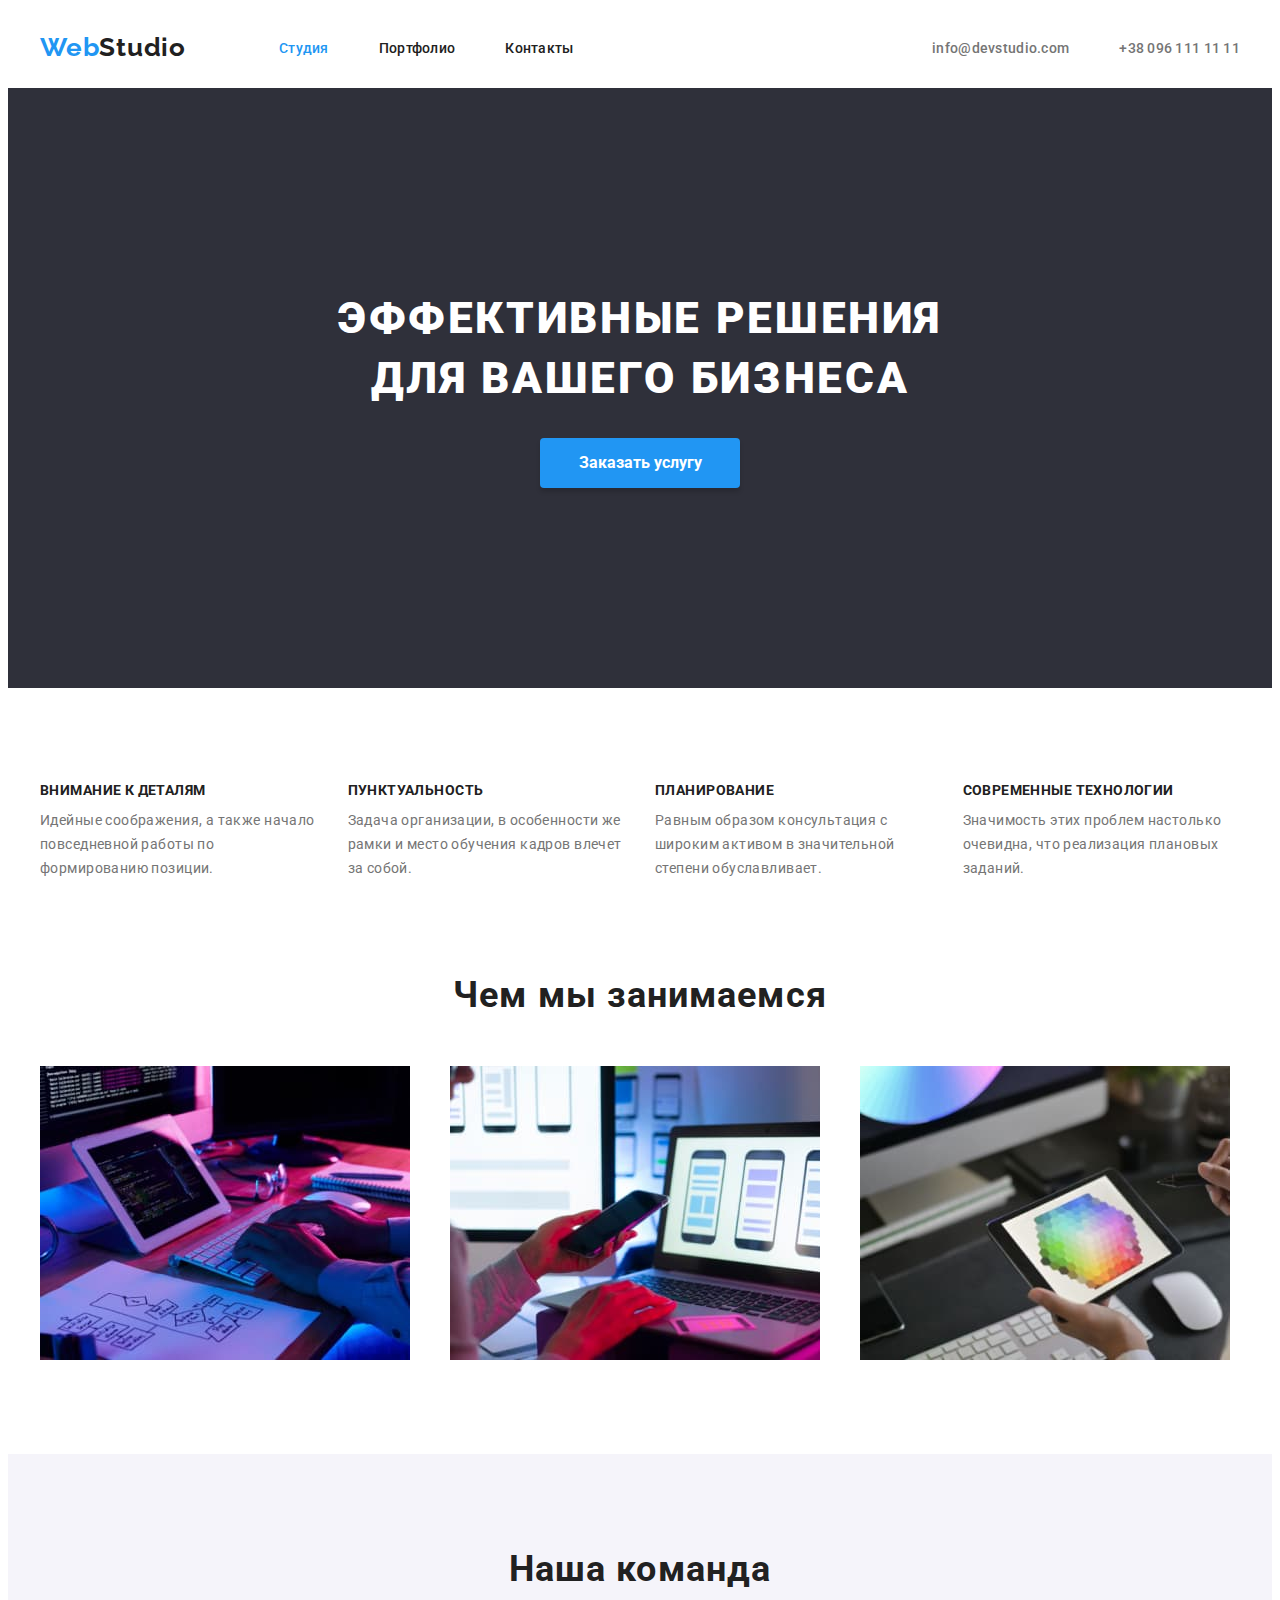
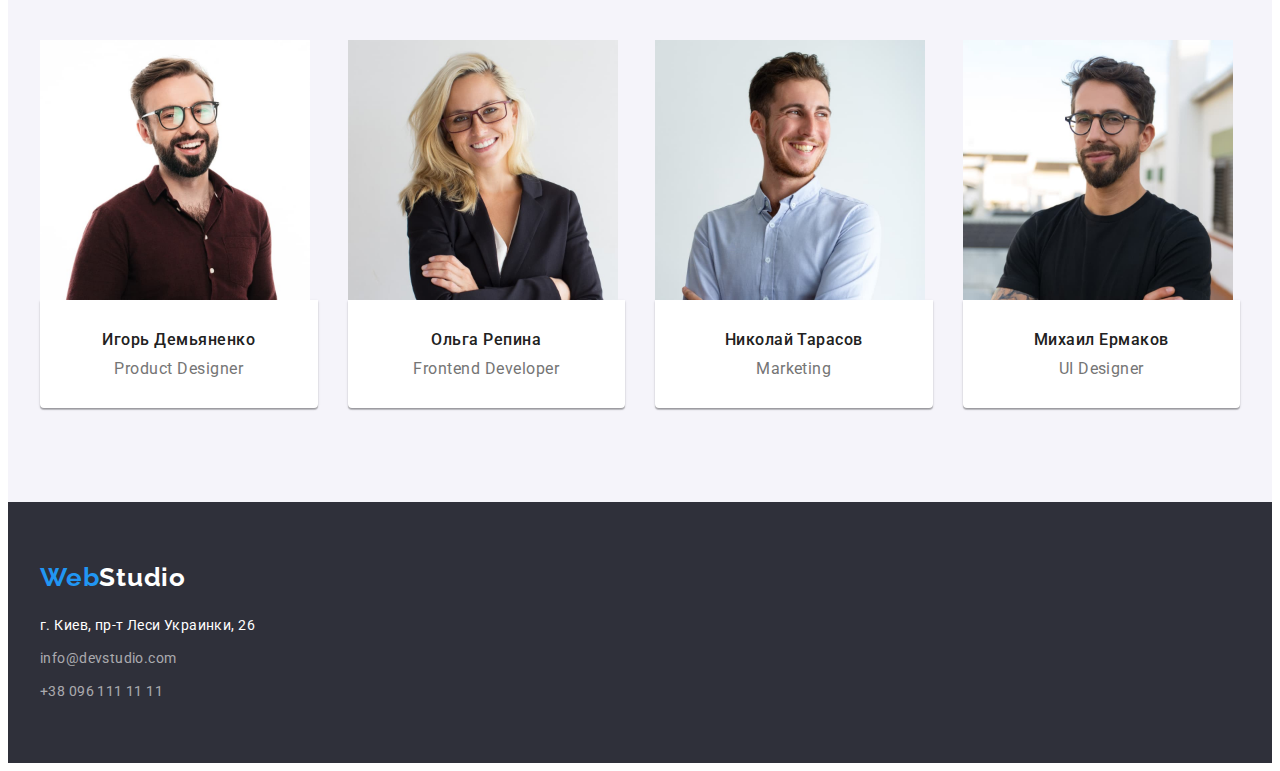
==== commit 9add3377: "0.05" ====
--- a/index.html
+++ b/index.html
@@ -76,7 +76,7 @@
           <!--прихований заголовок секції, що не буде відображатись в остаточній верстці-->
           <h2 class="visually-hidden">Особенности</h2>
           <!--ненумерований список особливостей-->
-          <ul class="characteristic-section-list list">
+          <ul class="characteristic-section-list card-set list">
             <li class="characteristic-section-items">
               <h3 class="subtitle-characteristics">Внимание к деталям</h3>
               <p class="characteristics-desc">
@@ -108,12 +108,12 @@
           </ul>
         </div>
       </section>
-      <section class="About-us-section section">
+      <section class="about-us-section section">
         <div class="container">
           <!--Images section-->
-          <h2 class="About-us-title title-section">Чем мы занимаемся</h2>
-          <ul class="About-us-list list">
-            <li>
+          <h2 class="about-us-title title-section">Чем мы занимаемся</h2>
+          <ul class="about-us-list card-set list">
+            <li class="about-us-items">
               <img
                 src="./images/box_1.jpg"
                 alt="разработчик пишет код"
@@ -121,7 +121,7 @@
                 height="294"
               />
             </li>
-            <li>
+            <li class="about-us-items" >
               <img
                 src="./images/box_2.jpg"
                 alt="разработчик проверяет мобильную версию сайта"
@@ -129,7 +129,7 @@
                 height="294"
               />
             </li>
-            <li>
+            <li class="about-us-items">
               <img
                 src="./images/box_3.jpg"
                 alt="разработчик выбирает цветовую палитру"
@@ -144,8 +144,8 @@
       <section class="command-section section">
         <div class="command-section-container container">
           <h2 class="command-section-title title-section">Наша команда</h2>
-          <ul class="command-section-list list">
-            <li>
+          <ul class="command-section-list card-set list">
+            <li class="command-section-items">
               <img
                 src="./images/img1.jpg"
                 alt="Игорь Демьяненко"
@@ -157,7 +157,7 @@
                 <p class="command-role" lang="en">Product Designer</p>
               </div>
             </li>
-            <li>
+            <li class="command-section-items">
               <img
                 src="./images/img2.jpg"
                 alt="Ольга Репина"
@@ -169,7 +169,7 @@
                 <p class="command-role" lang="en">Frontend Developer</p>
               </div>
             </li>
-            <li>
+            <li class="command-section-items">
               <img
                 src="./images/img3.jpg"
                 alt="Николай Тарасов"
@@ -181,7 +181,7 @@
                 <p class="command-role" lang="en">Marketing</p>
               </div>
             </li>
-            <li>
+            <li class="command-section-items">
               <img
                 src="./images/img4.jpg"
                 alt="Михаил Ермаков"
--- a/css/styles.css
+++ b/css/styles.css
@@ -20,16 +20,18 @@
   --portfolio-section-wrapper-cl: #eeeeee;
   --header-border-cl: #ececec;
   --btn-border-cl: transparent;
-  /* Others */
+  /* Indent and items */
   --indent-header: 50px;
   --indent-main: 30px;
   --indent-btn: 8px;
-  --items-main-nav: 3;
-  --items-main-nav-call: 2;
-
+  --items-characteristic-section: 4;
+  --items-about-us: 3;
+  --items-command: 4;
+  --items-portfolio: 3;
 }
 
 /* Reset styles */
+
 h1,
 h2,
 h3,
@@ -39,7 +41,6 @@
 p {
   margin: 0;
 }
-
 .list {
   list-style: none;
   padding: 0;
@@ -50,22 +51,26 @@
   color: currentColor;
 }
 
+/* Card Set */
+ 
+.card-set {
+  display: flex;
+  flex-wrap: wrap;
+  gap: var(--indent-main);
+}
+
 /* Base styles */
+
 .container {
   padding-left: 15px;
   padding-right: 15px;
   width: 1200px;
   margin-left: auto;
   margin-right: auto;
-
-  outline: 2px solid blue;
-}
-
+}
 .section {
   padding-top: 94px;
   padding-bottom: 94px;
-
-  outline: 2px solid red;
 }
 .visually-hidden {
   position: absolute;
@@ -83,7 +88,6 @@
 img {
   display: block;
 }
-
 .title-section {
   font-weight: 700;
   font-size: 36px;
@@ -106,8 +110,6 @@
 .header {
   border-bottom: var(--header-border-cl);
 }
-
-/* Header FlexBox */
 .header-container {
   display: flex;
   align-items: center;
@@ -179,7 +181,8 @@
 .section-hero {
   background-color: var(--dark-bg-cl);
   text-align: center;
-  
+  padding-top: 200px;
+  padding-bottom: 200px;
 }
 .main-title {
   width: 696px;
@@ -192,9 +195,7 @@
   letter-spacing: 0.06em;
   text-transform: uppercase;
   color: var(--white-txt-cl);
-  outline: 2px solid #212121;
-}
-
+}
 .btn-hero {
   min-width: 200px;
   min-height: 50px;
@@ -220,19 +221,12 @@
 
 /* Сharacteristics section */
 
-.characteristic-section-container {
-}
-.characteristic-section-list {
-  display: flex;
-  flex-wrap: wrap;
-  gap: var(--indent-main);
-}
-/* потрібно перевірити чи давати li з characteristic-section-list класи */
-
 .characteristic-section-items {
-  flex-basis: calc((100% - 30px * 3) / 4);
-}
-
+  flex-basis: calc(
+    (100% - var(--indent-main) * (var(--items-characteristic-section) - 1)) /
+      var(--items-characteristic-section)
+  );
+}
 .subtitle-characteristics {
   font-weight: 700;
   font-size: 14px;
@@ -250,22 +244,23 @@
 
 /* About us section */
 
-.About-us-section {
+.about-us-section {
   padding-top: 0;
 }
-
-.About-us-list {
-  display: flex;
-  gap: var(--indent-main);
+.about-us-items {
+  flex-basis: calc(
+    (100% - var(--indent-main) * (var(--items-about-us) - 1)) /
+      var(--items-about-us)
+  );
 }
 
 /* Command section */
-/* Command section flex */
-
-.command-section-list {
-  display: flex;
-  flex-wrap: wrap;
-  gap: var(--indent-main);
+
+.command-section-items {
+  flex-basis: calc(
+    (100% - var(--indent-main) * (var(--items-command) - 1)) /
+      var(--items-command)
+  );
 }
 .command-section-wrapper {
   padding-top: 30px;
@@ -278,7 +273,6 @@
     0px 2px 1px var(--shadow-command-c-cl);
   border-radius: 0px 0px 4px 4px;
 }
-
 .command-section {
   background-color: var(--light-bg-cl);
 }
@@ -298,6 +292,7 @@
 }
 
 /* Portfolio section */
+
 .portfolio-section-btn-list {
   display: flex;
   gap: var(--indent-btn);
@@ -329,14 +324,14 @@
   background-color: var(--active-bg-btn-hero);
 }
 
-/* Portfolio section */
-
-.portfolio-section-list {
-  display: flex;
-  flex-wrap: wrap;
-  gap: var(--indent-main);
-}
-
+/* Portfolio section cardset */
+
+.portfolio-section-items {
+  flex-basis: calc(
+    (100% - var(var(--indent-main)) * (var(--items-portfolio) - 1)) /
+      var(--items-portfolio)
+  );
+}
 .portfolio-section-wrapper {
   padding-top: 20px;
   padding-right: 24px;
@@ -346,7 +341,6 @@
   border: 1px solid var(--portfolio-section-wrapper-cl);
   border-top: none;
 }
-
 .subtitle-potfolio {
   font-weight: 700;
   font-size: 18px;
@@ -374,7 +368,6 @@
   padding-right: 0;
   padding-bottom: 0;
   padding-left: 0;
-
 }
 .logo-accent-footer {
   color: var(--white-txt-cl);
@@ -397,4 +390,4 @@
 }
 .footer-mail {
   margin-bottom: 9px;
-}+}
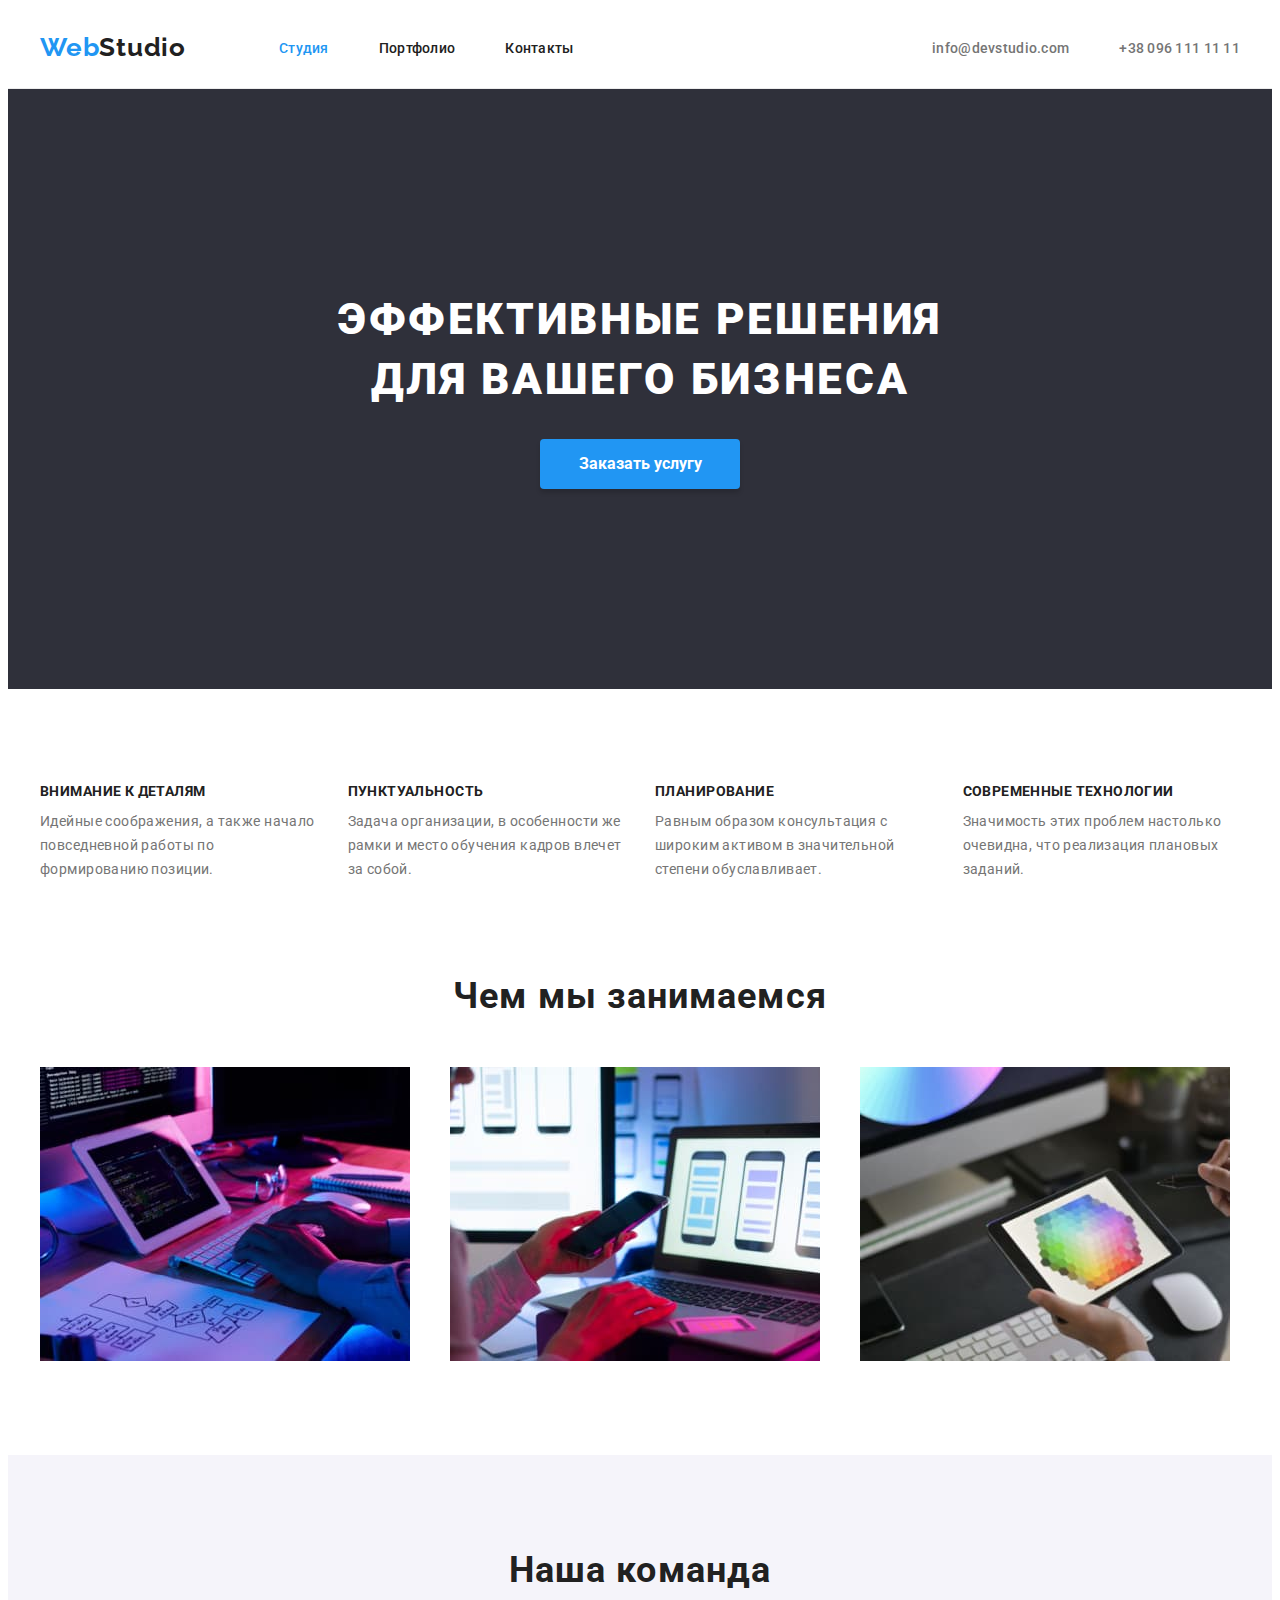
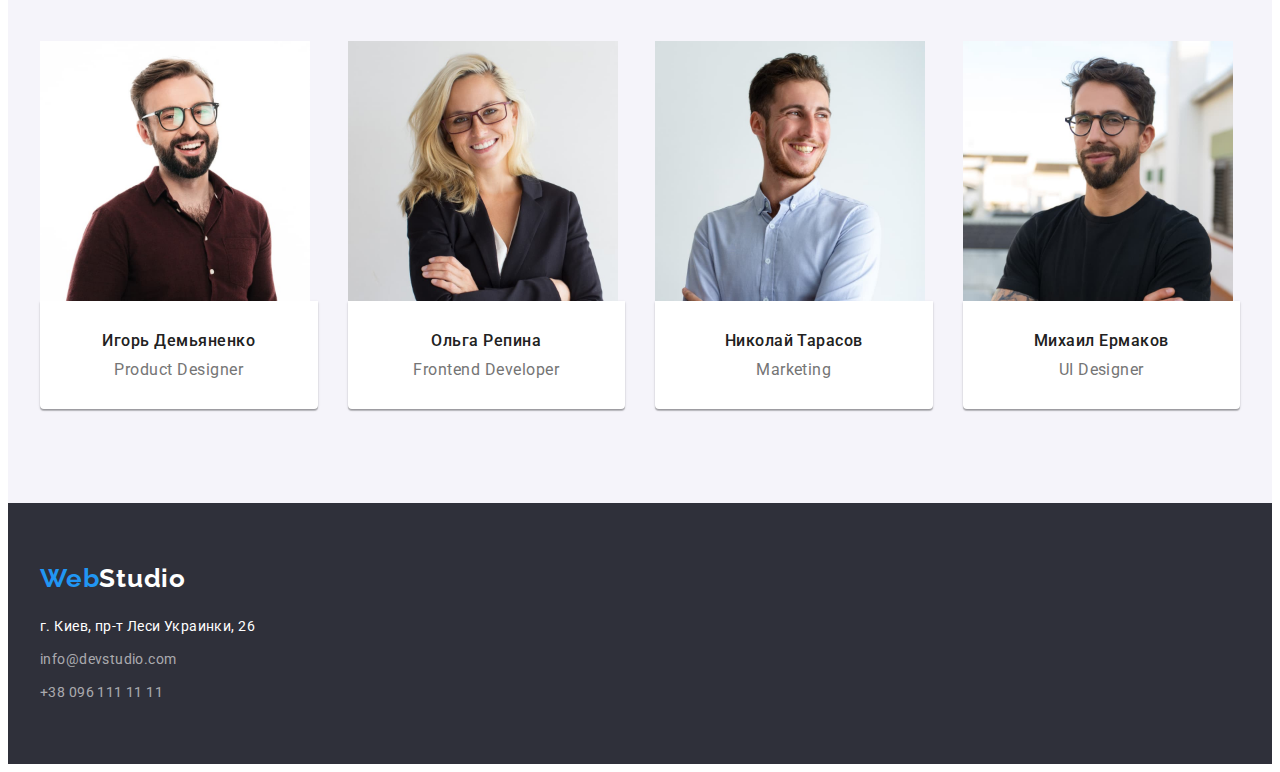
==== commit 0a70571c: "corrected" ====
--- a/index.html
+++ b/index.html
@@ -121,7 +121,7 @@
                 height="294"
               />
             </li>
-            <li class="about-us-items" >
+            <li class="about-us-items">
               <img
                 src="./images/box_2.jpg"
                 alt="разработчик проверяет мобильную версию сайта"
@@ -212,9 +212,7 @@
               >
             </li>
             <li class="footer-contacts">
-              <a class="link" href="tel:+380961111111"
-                >+38 096 111 11 11</a
-              >
+              <a class="link" href="tel:+380961111111">+38 096 111 11 11</a>
             </li>
           </ul>
         </address>
--- a/css/styles.css
+++ b/css/styles.css
@@ -52,7 +52,7 @@
 }
 
 /* Card Set */
- 
+
 .card-set {
   display: flex;
   flex-wrap: wrap;
@@ -108,7 +108,7 @@
 /* Header */
 
 .header {
-  border-bottom: var(--header-border-cl);
+  border-bottom: 1px solid var(--header-border-cl);
 }
 .header-container {
   display: flex;
@@ -347,6 +347,7 @@
   line-height: calc(36 / 18);
   letter-spacing: 0.06em;
   color: var(--title-txt-cl);
+  margin-bottom: 4px;
 }
 .portfolio-desc {
   line-height: calc(30 / 16);
@@ -358,9 +359,7 @@
 .footer {
   background-color: var(--dark-bg-cl);
   padding-top: 60px;
-  padding-right: 15px;
   padding-bottom: 60px;
-  padding-left: 15px;
 }
 .footer-logo {
   margin-bottom: 20px;
